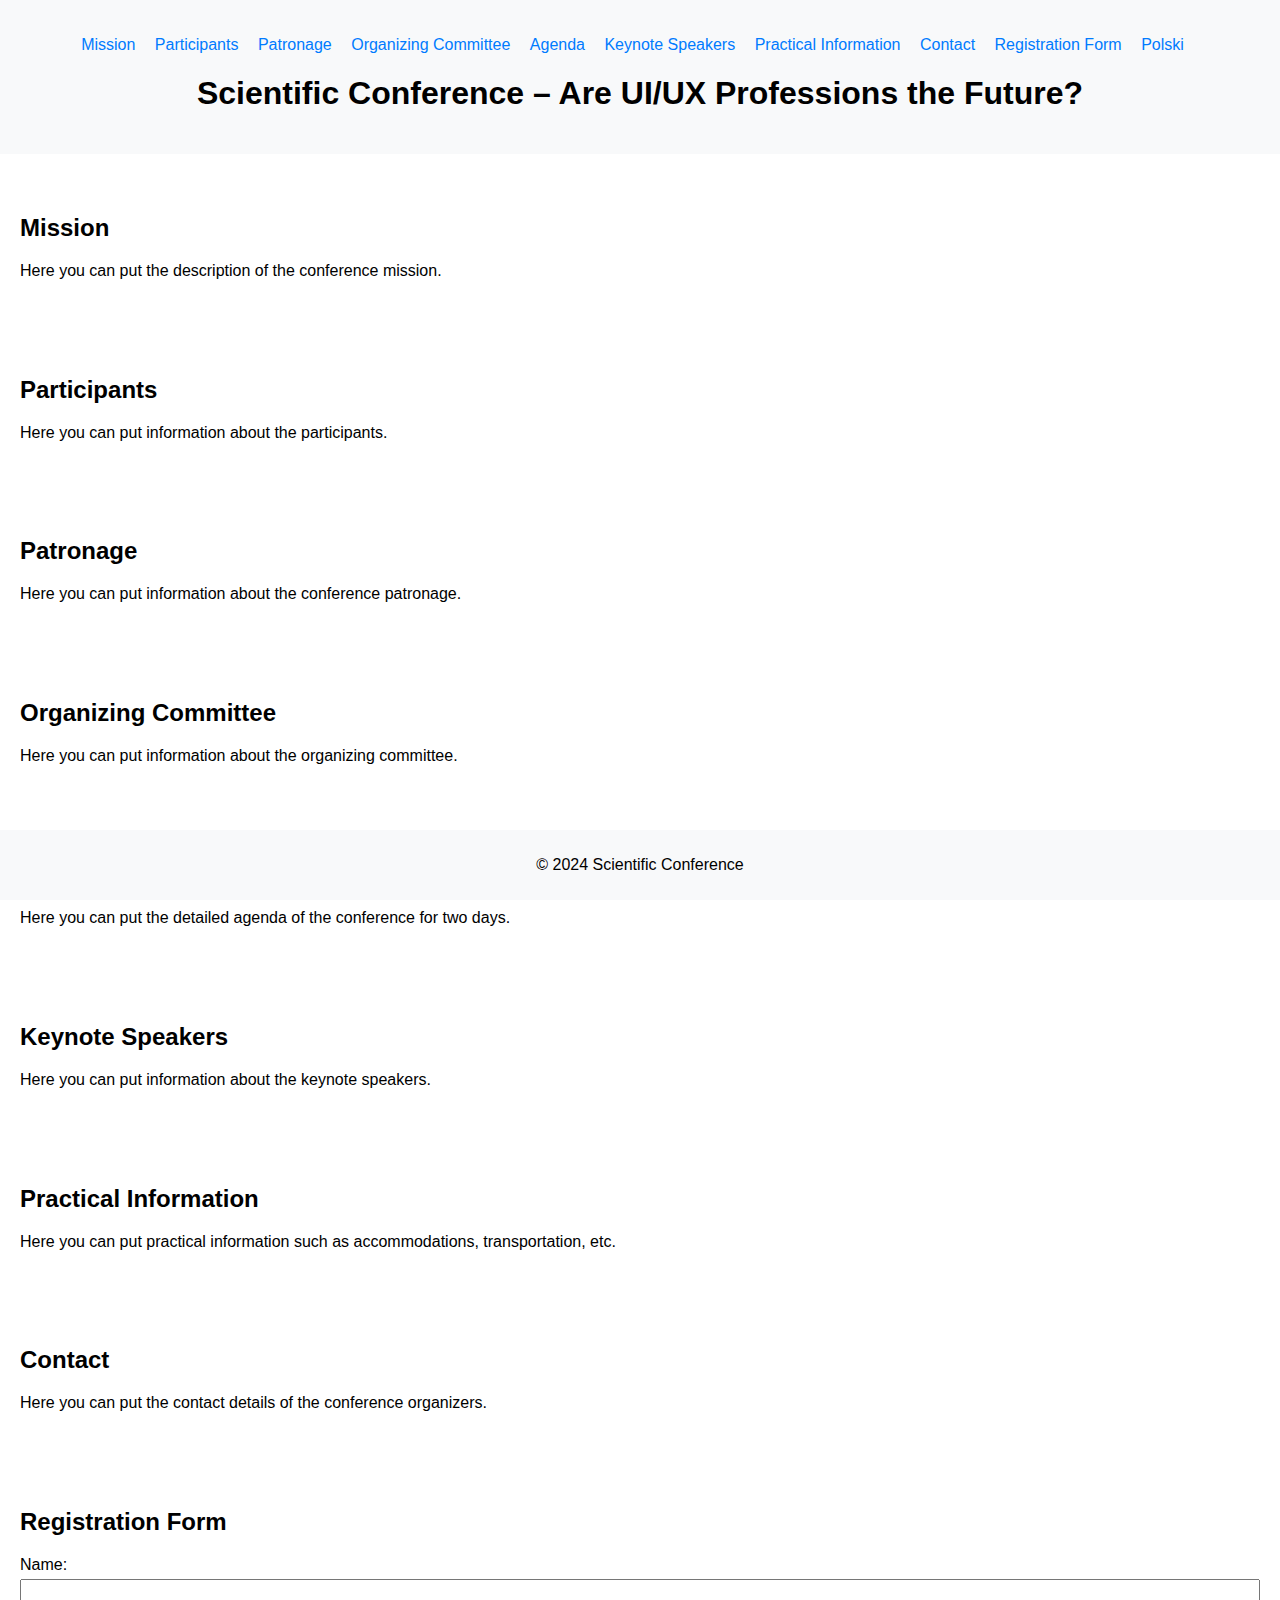
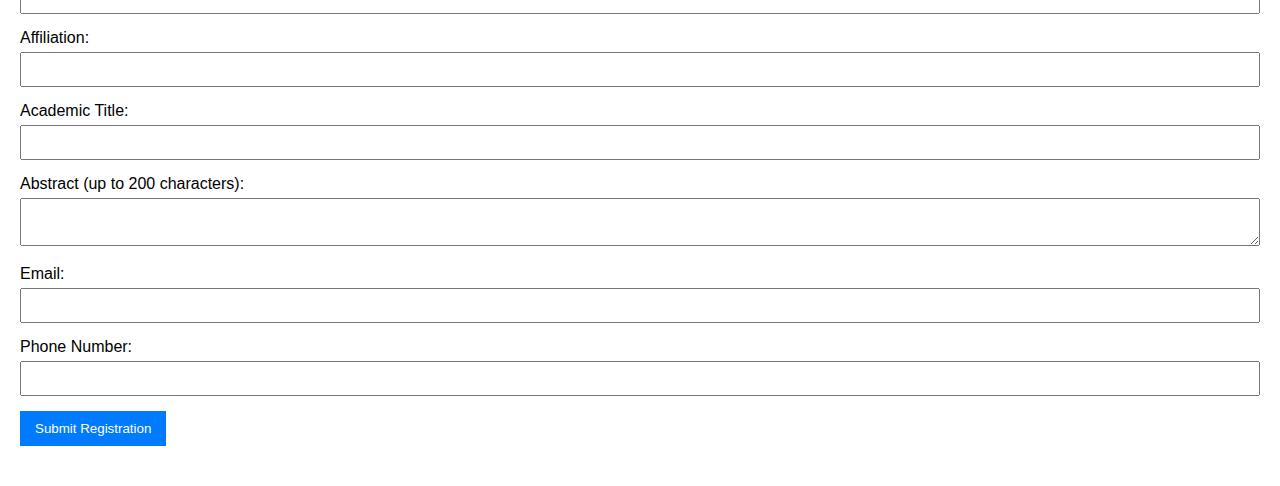
==== index-en.html @ 0cb60231 "aktualizacja danych wysylkowych" ====
<!--Radosław Nawrot - Rad Naw Software Developer-->

<!DOCTYPE html>
<html lang="en">
<head>
    <meta charset="UTF-8">
    <meta name="viewport" content="width=device-width, initial-scale=1.0">
    <title>Scientific Conference – Are UI/UX Professions the Future?</title>
    <link rel="stylesheet" href="style.css">
</head>
<body>
    <header>
        <nav>
            <ul>
                <li><a href="#mission">Mission</a></li>
                <li><a href="#participants">Participants</a></li>
                <li><a href="#patronage">Patronage</a></li>
                <li><a href="#committee">Organizing Committee</a></li>
                <li><a href="#agenda">Agenda</a></li>
                <li><a href="#speakers">Keynote Speakers</a></li>
                <li><a href="#info">Practical Information</a></li>
                <li><a href="#contact">Contact</a></li>
                <li><a href="#registration">Registration Form</a></li>
                <li><a href="index.html">Polski</a></li>
            </ul>
        </nav>
        <h1>Scientific Conference – Are UI/UX Professions the Future?</h1>
    </header>
    
    <section id="mission">
        <h2>Mission</h2>
        <p>Here you can put the description of the conference mission.</p>
    </section>
    
    <section id="participants">
        <h2>Participants</h2>
        <p>Here you can put information about the participants.</p>
    </section>
    
    <section id="patronage">
        <h2>Patronage</h2>
        <p>Here you can put information about the conference patronage.</p>
    </section>
    
    <section id="committee">
        <h2>Organizing Committee</h2>
        <p>Here you can put information about the organizing committee.</p>
    </section>
    
    <section id="agenda">
        <h2>Agenda</h2>
        <p>Here you can put the detailed agenda of the conference for two days.</p>
    </section>
    
    <section id="speakers">
        <h2>Keynote Speakers</h2>
        <p>Here you can put information about the keynote speakers.</p>
    </section>
    
    <section id="info">
        <h2>Practical Information</h2>
        <p>Here you can put practical information such as accommodations, transportation, etc.</p>
    </section>
    
    <section id="contact">
        <h2>Contact</h2>
        <p>Here you can put the contact details of the conference organizers.</p>
    </section>
    
    <section id="registration">
        <h2>Registration Form</h2>
        <form id="registration-form" action="https://radnaw.pl/zapisz_zgloszenie.php" method="POST">
            <input type="hidden" name="_captcha" value="false">
            <input type="hidden" name="_next" value="https://radnaw.pl/podziekowania.html">
            <div>
                <label for="name">Name:</label>
                <input type="text" id="name" name="name" required>
            </div>
            <div>
                <label for="affiliation">Affiliation:</label>
                <input type="text" id="affiliation" name="affiliation">
            </div>
            <div>
                <label for="academic-title">Academic Title:</label>
                <input type="text" id="academic-title" name="academic-title">
            </div>
            <div>
                <label for="abstract">Abstract (up to 200 characters):</label>
                <textarea id="abstract" name="abstract" maxlength="200"></textarea>
            </div>
            <div>
                <label for="email">Email:</label>
                <input type="email" id="email" name="email" required>
            </div>
            <div>
                <label for="phone">Phone Number:</label>
                <input type="tel" id="phone" name="phone" required>
            </div>
            <button type="submit">Submit Registration</button>
        </form>
    </section>
    
    <footer>
        <p>&copy; 2024 Scientific Conference</p>
    </footer>
</body>
</html>
---- style.css ----
body {
    font-family: Arial, sans-serif;
    margin: 0;
    padding: 0;
}

header {
    background-color: #f8f9fa;
    padding: 20px;
    text-align: center;
}

nav ul {
    list-style-type: none;
    padding: 0;
}

nav ul li {
    display: inline;
    margin-right: 15px;
}

nav ul li a {
    text-decoration: none;
    color: #007bff;
}

section {
    padding: 20px;
    margin: 20px 0;
}

form div {
    margin-bottom: 15px;
}

label {
    display: block;
    margin-bottom: 5px;
}

input, textarea {
    width: 100%;
    padding: 8px;
    box-sizing: border-box;
}

button {
    padding: 10px 15px;
    background-color: #007bff;
    color: white;
    border: none;
    cursor: pointer;
}

button:hover {
    background-color: #0056b3;
}

footer {
    background-color: #f8f9fa;
    text-align: center;
    padding: 10px 0;
    position: fixed;
    width: 100%;
    bottom: 0;
}
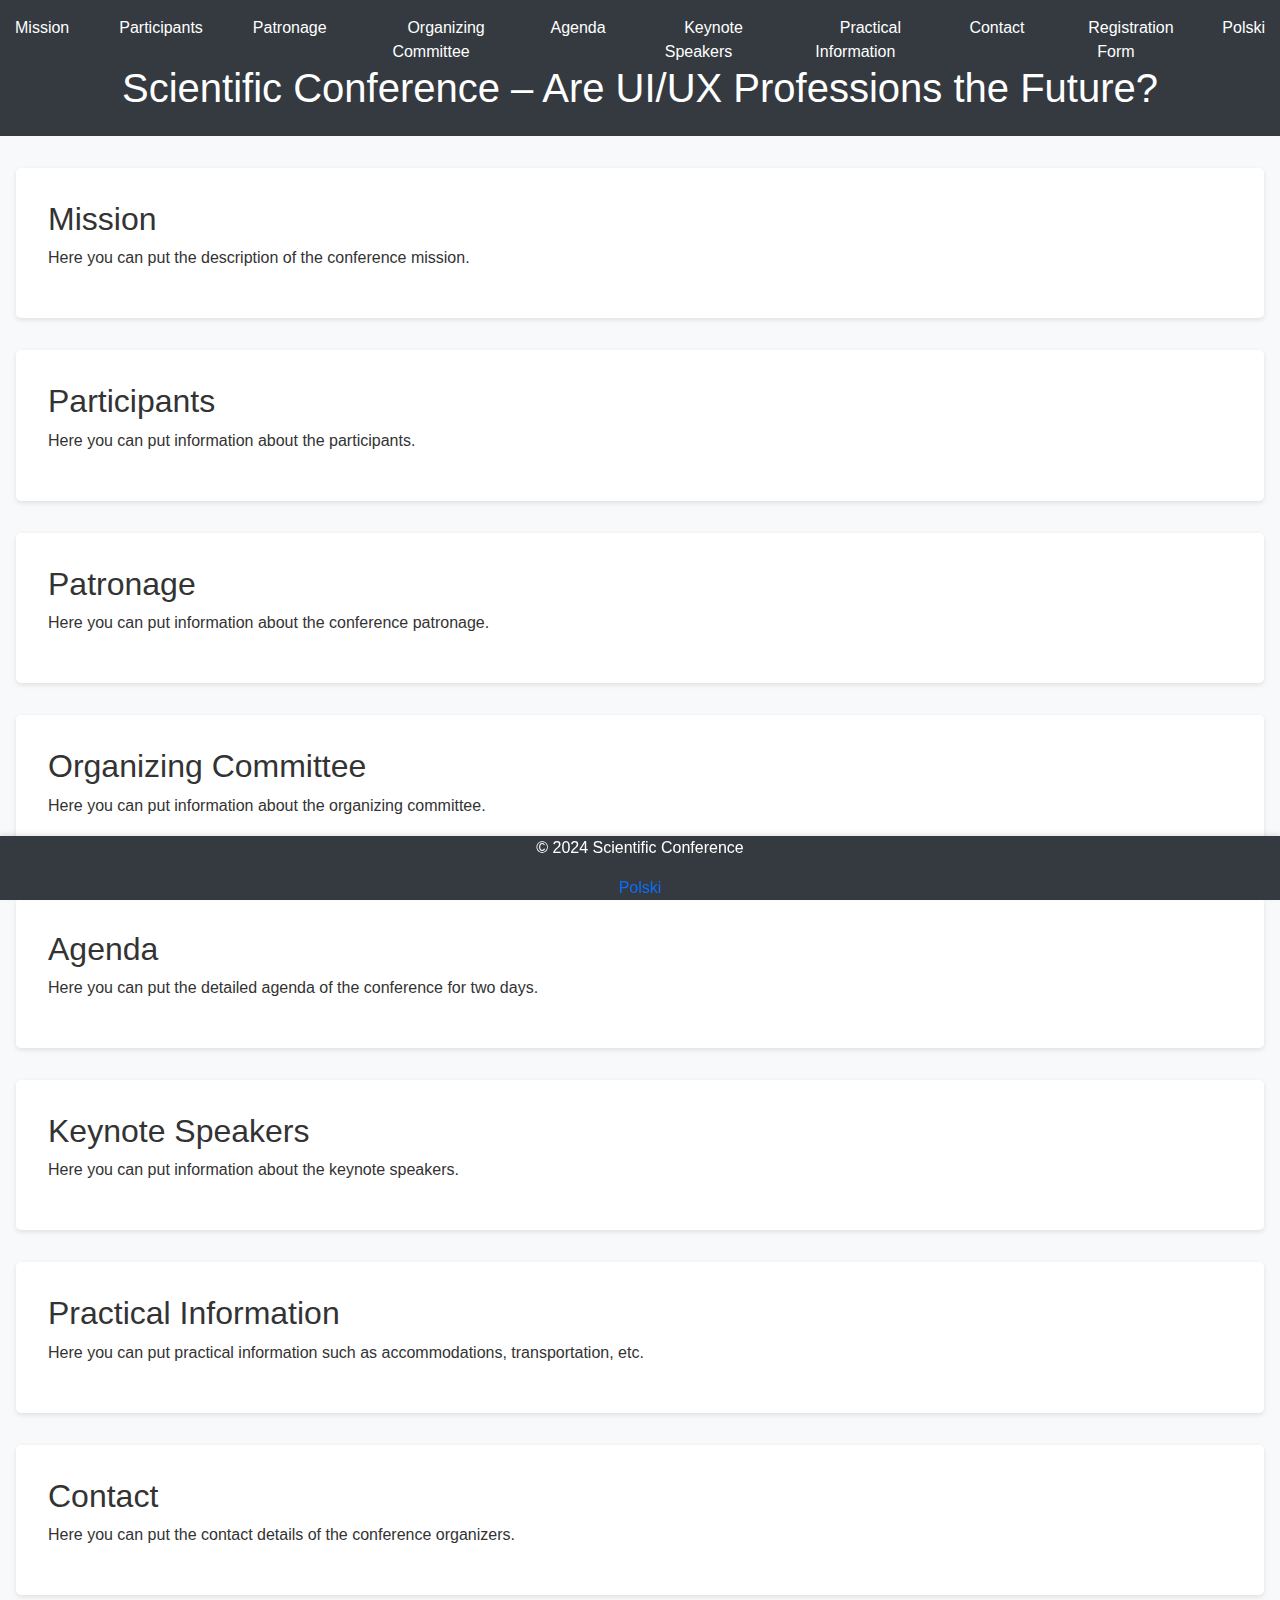
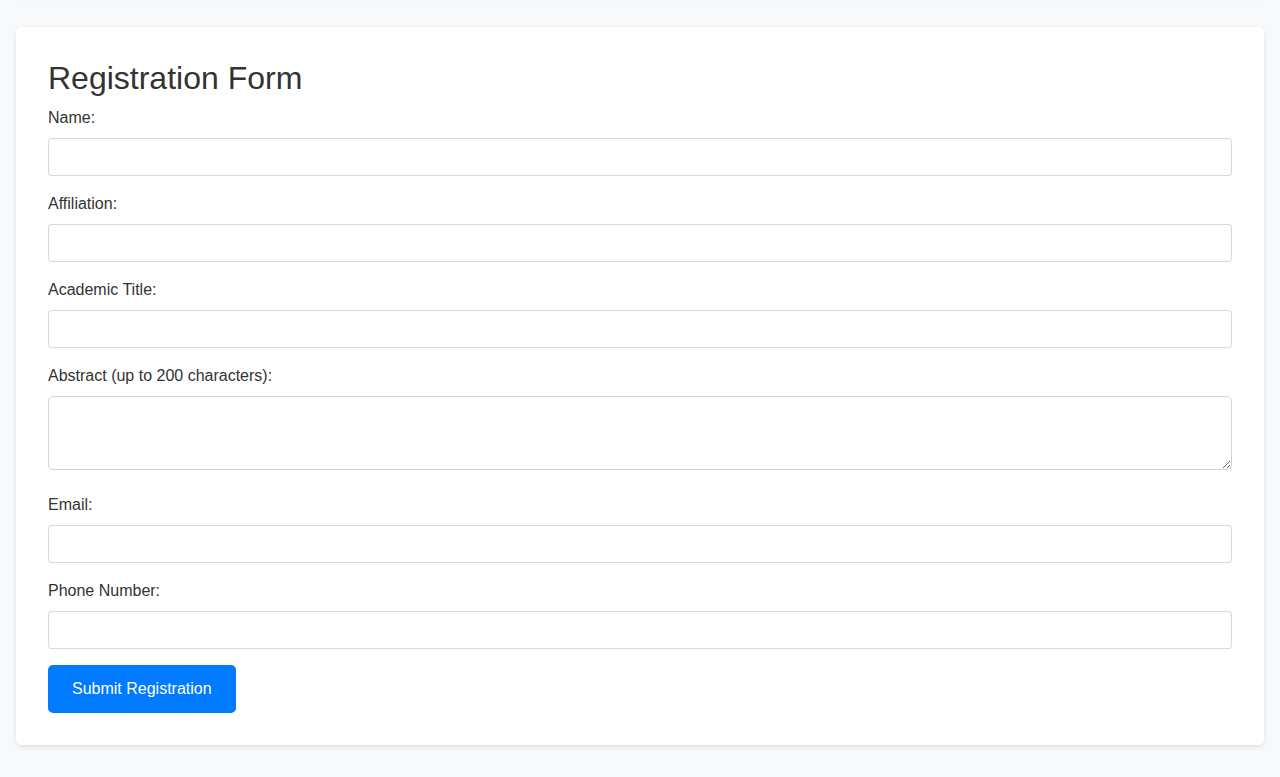
==== commit 7a90ac54: "podmiana template" ====
--- a/index-en.html
+++ b/index-en.html
@@ -6,7 +6,10 @@
     <meta charset="UTF-8">
     <meta name="viewport" content="width=device-width, initial-scale=1.0">
     <title>Scientific Conference – Are UI/UX Professions the Future?</title>
+    <link rel="stylesheet" href="helix-assets/css/bootstrap.min.css">
+    <link rel="stylesheet" href="helix-assets/css/template.css">
     <link rel="stylesheet" href="style.css">
+
 </head>
 <body>
     <header>
@@ -102,6 +105,26 @@
     
     <footer>
         <p>&copy; 2024 Scientific Conference</p>
+        <a href="index.html">Polski</a>
     </footer>
+
+        <!-- Ładowanie plików JavaScript -->
+        <script src="helix-assets/js/jquery.min.js"></script>
+        <script src="helix-assets/js/bootstrap.bundle.min.js"></script>
+        <script src="script.js"></script>
+        <script>
+            // Skrypt do przełączania języków
+            document.addEventListener('DOMContentLoaded', function() {
+                const switchToEnglishLink = document.getElementById('switch-to-english');
+                
+                switchToEnglishLink.addEventListener('click', function(event) {
+                    event.preventDefault();
+                    // Zamień język na angielski
+                    document.documentElement.lang = 'en';
+                    window.location.href = 'index-en.html'; // Przeładuj stronę
+                });
+            });
+        </script>
+        
 </body>
 </html>
--- a/helix-assets/css/template.css
+++ b/helix-assets/css/template.css
@@ -0,0 +1,2 @@
+@charset "UTF-8";
+:root{--header_height: $header_height}body{text-rendering:auto;-webkit-font-smoothing:antialiased;-moz-osx-font-smoothing:grayscale}body.helix-ultimate-preloader{overflow:hidden}body.helix-ultimate-preloader:before{content:" ";position:fixed;top:0;left:0;width:100%;height:100%;z-index:99998;background:rgba(255, 255, 255, 0.9)}body.helix-ultimate-preloader:after{content:"";font-family:"FontAwesome";font-size:36px;position:fixed;top:50%;left:50%;margin-top:-24px;margin-left:-24px;width:48px;height:48px;line-break:48px;text-align:center;color:#007bff;-webkit-animation:fa-spin 2s infinite linear;animation:fa-spin 2s infinite linear;z-index:99999}a{transition:color 400ms, background-color 400ms}a,a:hover,a:focus,a:active{text-decoration:none}label{font-weight:normal}legend{padding-bottom:10px}img{display:block;max-width:100%;height:auto}.row{--bs-gutter-x: 1.875rem}.container{padding-left:15px;padding-right:15px}.element-invisible{position:absolute;padding:0;margin:0;border:0;height:1px;width:1px;overflow:hidden}#sp-top-bar{padding:8px 0;font-size:0.875rem}#sp-top-bar .sp-module{display:inline-block;margin:0 0 0 1.25rem}ul.social-icons{list-style:none;padding:0;margin:0;display:inline-block}ul.social-icons>li{display:inline-block;line-height:1.5}ul.social-icons>li:not(:last-child){margin-right:20px}.flex-auto{flex:auto}#sp-menu.menu-with-social .sp-megamenu-wrapper{flex:auto;justify-content:space-between;display:flex;align-items:center}#sp-menu>.sp-column{height:100%}#sp-menu .social-wrap{position:relative;padding-left:60px}#sp-menu .social-wrap:after{content:"";margin-top:10px;margin-bottom:10px;position:absolute;width:2px;height:calc(var(--header_height) - 20px);left:30px;background-color:rgba(80, 80, 80, 0.2)}#sp-menu ul.social-icons>li:not(:last-child){margin-right:20px}#sp-menu ul.social-icons a{color:#9c9c9c}#sp-menu .social-wrap.no-border ul.social-icons{border-left:none;padding-left:0px}#sp-menu.menu-center .sp-megamenu-wrapper{justify-content:center}.menu-flex .sp-megamenu-wrapper{display:flex;justify-content:flex-end}#menu-right .sp-module:first-child{border-right:2px solid rgba(80, 80, 80, 0.2);padding-right:30px}.header-has-modules #offcanvas-toggler{margin-right:20px;margin-left:0}.sp-module-content .mod-languages ul.lang-inline{margin:0;padding:0}.sp-module-content .mod-languages ul.lang-inline li{border:none;display:inline-block;margin:0 5px 0 0}.sp-module-content .mod-languages ul.lang-inline li a{padding:0 !important}.sp-module-content .mod-languages ul.lang-inline li>a:before{display:none}.sp-module-content .mod-languages img{display:inline-block;border:none}.sp-module-content .latestnews>li>a>span{display:block;margin-top:5px;font-size:85%}div.mod-languages ul li.lang-active{background-color:#82828280 !important;padding:0px 5px 3px;border-radius:3px}.sp-contact-info{list-style:none;padding:0;margin:0px}.sp-contact-info li{display:inline-block;margin:0px 10px 0px 0px;font-size:90%;white-space:nowrap}.sp-contact-info li i{margin:0 3px}#sp-header{height:80px;width:100%;position:relative;z-index:99;box-shadow:0 0 4px 0 rgba(0, 0, 0, 0.1);animation:spFadeIn 0.5s}#sp-header #offcanvas-toggler.offcanvas,#sp-header #offcanvas-toggler.mega{display:none !important}#sp-header.full-header-left #offcanvas-toggler.offcanvas,#sp-header.full-header-center #offcanvas-toggler.offcanvas,#sp-header.header-with-modal-menu #offcanvas-toggler.offcanvas,#sp-header.lg-header #offcanvas-toggler.offcanvas,#sp-header.header-with-social #offcanvas-toggler.offcanvas{display:flex !important}#sp-header.full-header-left .menu-with-offcanvas #offcanvas-toggler,#sp-header.full-header-center .menu-with-offcanvas #offcanvas-toggler,#sp-header.header-with-modal-menu .menu-with-offcanvas #offcanvas-toggler,#sp-header.lg-header .menu-with-offcanvas #offcanvas-toggler,#sp-header.header-with-social .menu-with-offcanvas #offcanvas-toggler{display:none !important}#sp-header.full-header{padding-left:45px;padding-right:45px}#sp-header.lg-header{box-shadow:0 2px 3px rgba(0, 0, 0, 0.1)}#sp-header.lg-header .logo{height:auto}#sp-header.lg-header #offcanvas-toggler{margin-right:20px;margin-left:0px}#sp-header.lg-header #offcanvas-toggler.offcanvas-toggler-right.offcanvas{display:none !important}#sp-header.lg-header .sp-column{height:100%}#sp-header.lg-header #sp-logo #offcanvas-toggler{display:none}#sp-header.header-with-modal-menu{color:#252525}#sp-header.header-with-modal-menu a{color:rgba(37, 37, 37, 0.6)}#sp-header.header-with-modal-menu a:hover,#sp-header.header-with-modal-menu a:focus{color:#00aeef}#sp-header.header-with-modal-menu .sp-contact-info>li{margin-right:15px;opacity:0.7;transition:0.3s}#sp-header.header-with-modal-menu .sp-contact-info>li:hover,#sp-header.header-with-modal-menu .sp-contact-info>li:focus{opacity:1}#sp-header.header-with-modal-menu .sp-contact-info>li>span{margin-right:5px}#sp-header.header-with-modal-menu #offcanvas-toggler{display:none !important}#sp-header.header-with-modal-menu.center-layout .modules-wrapper{height:auto;border:none;padding:0px;max-width:730px;margin:0 auto}#sp-header.header-with-modal-menu.center-layout #modal-menu .modal-menu-inner>.container{align-items:flex-start;padding:170px 0 0}#sp-header.header-with-modal-menu.center-layout #modal-menu .search{margin-bottom:80px}#sp-header.header-with-modal-menu.center-layout #modal-menu .search form:after{font-size:16px}#sp-header.header-with-modal-menu.center-layout #modal-menu .search form:hover:after{display:none}#sp-header.header-with-modal-menu.center-layout #modal-menu .search form input{background:transparent;border-bottom:2px solid rgba(32, 31, 31, 0.1);font-size:26px;padding:7px;border-radius:0px}#sp-header.header-with-modal-menu.center-layout #modal-menu .search form input::placeholder{color:rgba(32, 31, 31, 0.4)}#sp-header.header-with-modal-menu.center-layout #modal-menu .search form input:focus,#sp-header.header-with-modal-menu.center-layout #modal-menu .search form input:active,#sp-header.header-with-modal-menu.center-layout #modal-menu .search form input:active:focus{box-shadow:none;border-bottom:2px solid rgba(32, 31, 31, 0.7)}#sp-header.header-with-modal-menu.center-layout .sp-megamenu-wrapper{justify-content:center}#sp-header.header-with-modal-menu.center-layout .sp-megamenu-wrapper ul.sp-megamenu-parent{flex-direction:row}#sp-header.header-with-modal-menu.center-layout .sp-megamenu-wrapper .sp-megamenu-parent>li>a,#sp-header.header-with-modal-menu.center-layout .sp-megamenu-wrapper .sp-megamenu-parent>li>span{padding:0}#sp-header.header-with-modal-menu.center-layout .sp-megamenu-wrapper .sp-megamenu-parent>li>a:after,#sp-header.header-with-modal-menu.center-layout .sp-megamenu-wrapper .sp-megamenu-parent>li>span:after{top:100%;width:2px;height:20px;left:50%;transform:translateX(-50%);margin:10px 0 0 0}#sp-header.header-with-modal-menu.center-layout .sp-megamenu-wrapper .sp-megamenu-parent>li.sp-has-child:hover>a:after,#sp-header.header-with-modal-menu.center-layout .sp-megamenu-wrapper .sp-megamenu-parent>li.sp-has-child:hover>span:after{height:30px}#sp-header.header-with-modal-menu.center-layout .sp-megamenu-wrapper .sp-megamenu-parent>li.sp-has-child>.sp-dropdown{animation:spFadeIn 0.5s}#sp-header.header-with-modal-menu.center-layout .sp-megamenu-wrapper .sp-megamenu-parent>li:not(:last-child)>a,#sp-header.header-with-modal-menu.center-layout .sp-megamenu-wrapper .sp-megamenu-parent>li:not(:last-child)>span{margin-right:70px}#sp-header.header-with-modal-menu.center-layout .sp-megamenu-wrapper .sp-megamenu-parent>li>.sp-dropdown.sp-dropdown-main{top:100%;padding-top:50px;padding-left:0;left:auto !important;right:0px;transition:0.35s}#sp-header.header-with-modal-menu.center-layout .sp-megamenu-wrapper .sp-megamenu-parent>li>.sp-dropdown.sp-dropdown-main li.sp-menu-item>a,#sp-header.header-with-modal-menu.center-layout .sp-megamenu-wrapper .sp-megamenu-parent>li>.sp-dropdown.sp-dropdown-main li.sp-menu-item>span{padding:6px 0}#sp-header.header-with-modal-menu.classic-layout .modal-menu-inner>div{flex-direction:column;align-items:flex-start;padding:40px 0}#sp-header.header-with-modal-menu.classic-layout .modal-menu-inner>div .sp-megamenu-wrapper{height:100%;align-items:center}#sp-header.header-with-modal-menu.classic-layout .modal-menu-inner>div .social-icons{margin-top:auto;margin-bottom:0px;width:100%;border-top:2px solid rgba(32, 31, 31, 0.1);padding-top:20px;font-size:12px}#sp-header .logo{height:80px;display:inline-flex;margin:0;align-items:center}#sp-header .logo a{font-size:24px;line-height:1;margin:0;padding:0}#sp-header .logo p{margin:5px 0 0}#sp-header.header-sticky{position:fixed;z-index:9999;top:0;left:0;width:100%;animation:spFadeInDown 0.5s}#sp-header .sp-module{margin-left:20px}#sp-header nav.sp-megamenu-wrapper #offcanvas-toggler{display:none}#sp-header-topbar{position:relative;z-index:111}#sp-header-topbar .sp-profile-wrapper .sp-sign-in .user-text{display:none !important}#sp-header-topbar #sp-logo #offcanvas-toggler{display:none !important}#sp-header-topbar .container-inner{border-bottom:1px solid #e5e5e5}#sp-header-topbar .container-inner>.row{min-height:80px}#sp-header-topbar a{color:#909196}#sp-header-topbar a:hover{color:#00aeef}#sp-header-topbar .sp-contact-info{color:#909196}.header-modules{margin-left:20px}.header-modules .sp-module{margin-left:20px}.header-modules .search{position:relative}.header-modules .search form:after{content:"";font-family:"Font Awesome 6 Free";font-weight:900;position:absolute;top:0;font-size:12px;line-height:32px;right:10px}.header-modules .search form input{background:#efeff0;border:none;height:32px;font-size:15px;border-radius:3px;padding:5px 10px}.burger-icon{width:25px;cursor:pointer}.burger-icon>span{display:block;height:2px;background-color:#000000;margin:5px 0;transition:background-color 0.3s ease-in, opacity 0.3s ease-in, transform 0.3s ease-in}.offcanvas-active .burger-icon>span,#modal-menu-toggler.active .burger-icon>span{background-color:#000000}.offcanvas-active .burger-icon>span:nth-child(1),#modal-menu-toggler.active .burger-icon>span:nth-child(1){transform:translate(0, 8px) rotate(-45deg)}.offcanvas-active .burger-icon>span:nth-child(2),#modal-menu-toggler.active .burger-icon>span:nth-child(2){opacity:0}.offcanvas-active .burger-icon>span:nth-child(3),#modal-menu-toggler.active .burger-icon>span:nth-child(3){transform:translate(0, -5px) rotate(45deg)}.offcanvas-active .close-offcanvas .burger-icon>span{transition-delay:0.2s}body.modal-menu-active{overflow-y:hidden}#modal-menu{background:#f9f9f9;position:fixed !important;top:80px;left:0;right:0;transition:0.5s;bottom:120%;overflow:hidden;display:flex;z-index:10}#modal-menu.has-bg{background-image:url(../images/menu-bg.jpg);background-repeat:no-repeat;background-size:cover;background-position:center center}#modal-menu.active{bottom:0}#modal-menu .sp-megamenu-parent>li>a,#modal-menu .sp-megamenu-parent>li>span{display:block}#modal-menu .sp-megamenu-parent>li>a:after,#modal-menu .sp-megamenu-parent>li>span:after{transition:0.3s}#modal-menu .sp-megamenu-parent>li:hover>a,#modal-menu .sp-megamenu-parent>li:hover>span,#modal-menu .sp-megamenu-parent>li.active>a,#modal-menu .sp-megamenu-parent>li.active>span{color:#00aeef}#modal-menu .sp-megamenu-parent>li:hover>a:after,#modal-menu .sp-megamenu-parent>li:hover>span:after,#modal-menu .sp-megamenu-parent>li.active>a:after,#modal-menu .sp-megamenu-parent>li.active>span:after{opacity:1}#modal-menu .sp-megamenu-parent>li>a .nav-counter,#modal-menu .sp-megamenu-parent>li>span .nav-counter{font-size:16px}#modal-menu .sp-megamenu-parent>li:hover>a:before,#modal-menu .sp-megamenu-parent>li.active>a:before{width:0;opacity:0}#modal-menu .modal-menu-inner{position:relative !important;width:100%}#modal-menu .modal-menu-inner #menu-dismiss{position:absolute;top:60px;left:60px;cursor:pointer}#modal-menu .modal-menu-inner #menu-dismiss svg{font-size:55px}#modal-menu .modal-menu-inner>.container{display:flex;padding:70px 0;align-items:center;height:100%}#modal-menu .modal-menu-inner>.container>.row{width:100%}#modal-menu ul.sp-megamenu-parent{display:flex !important;flex-direction:column}#modal-menu ul.sp-megamenu-parent>li{position:relative}#modal-menu ul.sp-megamenu-parent>li:not(:last-child){margin-bottom:30px}#modal-menu ul.sp-megamenu-parent>li>a,#modal-menu ul.sp-megamenu-parent>li>span{font-size:26px;font-weight:600;line-height:1.4;text-transform:initial}#modal-menu ul.sp-megamenu-parent li.sp-has-child>a,#modal-menu ul.sp-megamenu-parent li.sp-has-child>span{position:relative}#modal-menu ul.sp-megamenu-parent li.sp-has-child>a:after,#modal-menu ul.sp-megamenu-parent li.sp-has-child>span:after{content:"";font-family:"Font Awesome 6 Free";float:right;position:absolute;top:2px}#modal-menu ul.sp-megamenu-parent li.sp-has-child:hover>a:after,#modal-menu ul.sp-megamenu-parent li.sp-has-child:hover>span:after{transform:translateX(5px)}#modal-menu ul.sp-megamenu-parent li.sp-has-child:hover>.sp-dropdown{animation:spFadeInDown 0.5s}#modal-menu ul.sp-megamenu-parent .sp-dropdown{left:100% !important;transition:0.3s;padding-left:20px}#modal-menu ul.sp-megamenu-parent .sp-dropdown.sp-dropdown-main{top:0px}#modal-menu ul.sp-megamenu-parent .sp-dropdown.sp-dropdown-mega{top:auto;bottom:0px}#modal-menu ul.sp-megamenu-parent .sp-dropdown .sp-dropdown-inner{box-shadow:none;border-radius:0px;position:relative;overflow:visible !important;max-height:initial;background-color:#fff;padding:20px}#modal-menu ul.sp-megamenu-parent .sp-dropdown .sp-dropdown-inner ul>li>a{font-weight:500 !important;font-size:15px !important}#modal-menu .modules-wrapper{display:flex;flex-direction:column;height:100%;justify-content:center;max-width:330px;border-left:2px solid rgba(32, 31, 31, 0.1);padding:30px;color:#252525}#modal-menu .modules-wrapper a{color:#252525}#modal-menu .modules-wrapper a:hover,#modal-menu .modules-wrapper a:focus{color:#00aeef}#modal-menu .modules-wrapper .sp-module{margin-left:0;margin-bottom:15px}#modal-menu .modules-wrapper .search form{margin-bottom:30px}#modal-menu .modules-wrapper .search form input{height:40px}#modal-menu .modules-wrapper .sp-contact-info{margin-bottom:10px;display:flex;flex-direction:column}#modal-menu .modules-wrapper .sp-contact-info>li{margin-bottom:35px}#modal-menu .modules-wrapper .sp-contact-info>li>span{font-size:12px;margin-bottom:10px}#modal-menu .modules-wrapper .sp-contact-info>li>a{opacity:0.7}#modal-menu .modules-wrapper .sp-contact-info>li>a:hover,#modal-menu .modules-wrapper .sp-contact-info>li>a:focus{opacity:1}#modal-menu .modules-wrapper .social-icons{font-size:14px}#modal-menu .modules-wrapper .social-icons a{opacity:0.7}#modal-menu .modules-wrapper .social-icons a:hover,#modal-menu .modules-wrapper .social-icons a:focus{opacity:1}#sp-logo.has-border{position:relative;padding-right:45px}#sp-logo.has-border:after{content:"";margin-top:10px;margin-bottom:10px;position:absolute;width:2px;height:calc(var(--header_height) - 20px);right:15px;background-color:rgba(80, 80, 80, 0.2)}#sp-logo.has-border .sp-column{display:inline-flex;align-items:center}.sp-profile-wrapper{position:relative;font-size:14px}.sp-profile-wrapper .arrow-icon{font-size:11px}.sp-profile-wrapper .sp-profile-dropdown{background:#fff;border:1px solid #e4e4e4;border-radius:3px;padding:10px 5px !important;list-style:none !important;font-size:14px;position:absolute;min-width:100px;right:0;top:100%;display:none !important}.sp-profile-wrapper .sp-profile-dropdown li a{display:block;width:100%;padding:0 15px}.sp-profile-wrapper .sp-profile-dropdown>li:not(:last-child){border-bottom:1px solid #e4e4e4;padding-bottom:5px;margin-bottom:5px;line-height:1.3}.sp-profile-wrapper:hover .sp-profile-dropdown{display:block !important;animation:spFadeInDown 0.5s}#sp-title{min-height:0}.sp-page-title{padding:30px 0;background-repeat:no-repeat;background-position:50% 50%;background-size:cover;background-attachment:fixed}.sp-page-title .sp-page-title-heading,.sp-page-title .sp-page-title-sub-heading{margin:0;padding:0;color:#fff}.sp-page-title .sp-page-title-heading{font-size:24px;line-height:1}.sp-page-title .sp-page-title-sub-heading{font-size:14px;font-weight:normal;line-height:1;margin-top:10px}.sp-page-title .breadcrumb{background:none;padding:0;margin:10px 0 0 0}.sp-page-title .breadcrumb>.active{color:rgba(255, 255, 255, 0.8)}.sp-page-title .breadcrumb>span,.sp-page-title .breadcrumb>li,.sp-page-title .breadcrumb>li+li:before,.sp-page-title .breadcrumb>li>a{color:#fff}.breadcrumb{padding:0.75rem 1rem;background-color:#e9ecef;border-radius:0.25rem}.body-innerwrapper{overflow-x:hidden}.layout-boxed .body-innerwrapper{max-width:1240px;margin:0 auto;box-shadow:0 0 5px rgba(0, 0, 0, 0.2)}#sp-main-body{padding:100px 0}body.view-article.remove-container .body-innerwrapper>#sp-main-body>.container,body.view-article.remove-container .body-innerwrapper>.sp-main-body>.container{max-width:100%;padding:0}.com-sppagebuilder #sp-main-body{padding:0}#sp-left .sp-module,#sp-right .sp-module{margin-top:50px;border:1px solid #f3f3f3;padding:30px;border-radius:3px}#sp-left .sp-module:first-child,#sp-right .sp-module:first-child{margin-top:0}#sp-left .sp-module .sp-module-title,#sp-right .sp-module .sp-module-title{margin:0 0 30px;padding-bottom:20px;font-size:22px;font-weight:700;border-bottom:1px solid #f3f3f3}#sp-left .sp-module ul,#sp-right .sp-module ul{list-style:none;padding:0;margin:0}#sp-left .sp-module ul>li,#sp-right .sp-module ul>li{display:block;border-bottom:1px solid #f3f3f3}#sp-left .sp-module ul>li>a,#sp-right .sp-module ul>li>a{display:block;padding:5px 0;line-height:36px;padding:2px 0}#sp-left .sp-module ul>li:last-child,#sp-right .sp-module ul>li:last-child{border-bottom:none}#sp-left .sp-module .categories-module ul,#sp-right .sp-module .categories-module ul{margin:0 10px}#sp-left .sp-module .latestnews>div,#sp-right .sp-module .latestnews>div{padding-bottom:5px;margin-bottom:5px;border-bottom:1px solid #e8e8e8}#sp-left .sp-module .latestnews>div:last-child,#sp-right .sp-module .latestnews>div:last-child{padding-bottom:0;margin-bottom:0;border-bottom:0}#sp-left .sp-module .latestnews>div>a,#sp-right .sp-module .latestnews>div>a{display:block;font-weight:400}#sp-left .sp-module .tagscloud,#sp-right .sp-module .tagscloud{margin:-2px 0}#sp-left .sp-module .tagscloud .tag-name,#sp-right .sp-module .tagscloud .tag-name{display:inline-block;padding:5px 10px;background:#808080;color:#fff;border-radius:4px;margin:2px 0}#sp-left .sp-module .tagscloud .tag-name span,#sp-right .sp-module .tagscloud .tag-name span{display:inline-block;min-width:10px;padding:3px 7px;font-size:12px;font-weight:700;line-height:1;text-align:center;white-space:nowrap;vertical-align:baseline;background-color:rgba(0, 0, 0, 0.2);border-radius:10px}.login img{display:inline-block;margin:20px 0}.login .checkbox input[type="checkbox"]{margin-top:6px}.login .password-group button.input-password-toggle{background-color:#eaecef;border-color:#ced4da;color:#212529}.form-links ul{list-style:none;padding:0;margin:0}.hide-label{border:0;clip:rect(1px 1px 1px 1px);clip:rect(1px, 1px, 1px, 1px);height:1px;margin:-1px;overflow:hidden;padding:0;position:absolute;width:1px}.search .btn-toolbar{margin-bottom:20px}.search .btn-toolbar span.icon-search{margin:0}.search .btn-toolbar button{color:#fff}.search .phrases .phrases-box .controls label{display:inline-block;margin:0 20px 20px}.search .phrases .ordering-box{margin-bottom:15px}.search .only label{display:inline-block;margin:0 20px 20px}.search .search-results dt.result-title{margin-top:40px}.search .search-results dt,.search .search-results dd{margin:5px 0}.filter-search .chzn-container-single .chzn-single{height:34px;line-height:34px}.form-search .finder label{display:block}.form-search .finder .input-medium{width:60%;border-radius:4px}.finder .word input{display:inline-block}.finder .search-results.list-striped li{padding:20px 0}.article-list .article{position:relative;margin-bottom:30px;padding:20px;border:1px solid #f5f5f5;border-radius:3px}.article-list .article .article-intro-image,.article-list .article .article-featured-video,.article-list .article .article-featured-audio,.article-list .article .article-feature-gallery{margin:-20px -20px 20px -20px;border-radius:3px 3px 0 0;border-bottom:1px solid #f5f5f5;overflow:hidden}.article-list .article .article-intro-image img,.article-list .article .article-featured-video img,.article-list .article .article-featured-audio img,.article-list .article .article-feature-gallery img{border-radius:3px 3px 0 0}.article-list .article .featured-article-badge{position:absolute;top:5px;left:5px;cursor:default}.article-list .article .article-full-image{margin:-20px -20px 20px -20px;border-radius:3px 3px 0 0;border-bottom:1px solid #f5f5f5;overflow:hidden}.article-list .article .article-header h1,.article-list .article .article-header h2{font-size:1.375rem;margin:0 0 1.25rem 0}.article-list .article .article-header h1 a,.article-list .article .article-header h2 a{color:#252525}.article-list .article .article-header h1 a:hover,.article-list .article .article-header h1 a:active,.article-list .article .article-header h1 a:focus,.article-list .article .article-header h2 a:hover,.article-list .article .article-header h2 a:active,.article-list .article .article-header h2 a:focus{color:#044CD0}.article-list .article .readmore{font-size:0.875rem}.article-list .article .readmore a{color:#252525;font-weight:500}.article-list .article .readmore a:hover,.article-list .article .readmore a:active,.article-list .article .readmore a:focus{color:#044CD0}.article-list .article figcaption.caption{text-align:center;font-size:14px;color:#252525;margin:5px 0px;opacity:0.7}.article-list.grid{--gap: 1em;margin:0 auto;display:flow;columns:var(--columns);gap:var(--gap);margin-bottom:20px}.article-list.grid .article .article-intro-image{overflow:hidden;position:relative;height:40vh}.article-list.grid .article a img{position:absolute;top:50%;left:50%;transform:translate(-50%, -50%);max-width:none;max-height:none;width:auto;height:100%}.article-list.grid .article:nth-child(1n) .article-intro-image{height:60vh}.article-list.grid .article:nth-child(2n) .article-intro-image{height:30vh}.article-list.grid .article:nth-child(3n) .article-intro-image{height:50vh}.article-list.grid .article:nth-child(4n) .article-intro-image{height:45vh}.article-list.grid .article:nth-child(5n) .article-intro-image{height:55vh}.article-list.grid>*{break-inside:avoid;margin-bottom:var(--gap)}@supports (grid-template-rows: masonry){.article-list.grid{display:grid;grid-template-columns:repeat(var(--columns), 1fr);grid-template-rows:masonry;grid-auto-flow:dense}.article-list.grid>*{margin-bottom:0em}}.related-article-large .article-image{width:350px;min-width:350px}.related-article-large .article-information{border-left:1px solid #f1f1f1;padding-left:20px;margin-left:20px}.related-article-large .article-information>span{font-size:0.813rem}.related-article-large .article-information>span+span::before{display:inline-block;padding-right:0.5rem;padding-left:0.5rem;content:"/"}.related-article-large .article-information>span a{color:#252525}.related-article-large .article-information>span a:hover{color:#044CD0}.related-article-large .article-information .intro-text{margin-top:20px}.article-info{display:-webkit-box;display:-ms-flexbox;display:flex;-ms-flex-wrap:wrap;flex-wrap:wrap;margin-bottom:1rem}.article-info>span{font-size:0.813rem}.article-info>span+span::before{display:inline-block;padding-right:0.5rem;padding-left:0.5rem;content:"/"}.article-info>span a{color:#252525}.article-info>span a:hover{color:#044CD0}.article-details{position:relative}.article-details .article-header{position:relative}.article-details .article-header h1,.article-details .article-header h2{font-size:2.25rem}.article-details .featured-article-badge{position:absolute;top:5px;left:5px;cursor:default}.article-details .article-info{margin-bottom:1rem}.article-details .article-full-image{margin-bottom:2rem}.article-details .article-full-image img{display:inline-block;border-radius:4px}.article-details .article-featured-video,.article-details .article-featured-audio,.article-details .article-feature-gallery{margin-bottom:2rem}.article-details .article-ratings-social-share{padding:1rem 0;border-top:1px solid #f5f5f5;border-bottom:1px solid #f5f5f5;margin-bottom:1rem}.article-details .article-author-information{padding-top:2rem;margin-top:2rem;border-top:1px solid #f5f5f5}.article-details .article-can-edit{position:relative;margin-bottom:10px}.article-details .article-can-edit a{display:inline-block;background:#2a61c9;color:#fff;padding:5px 12px;border-radius:3px;font-size:14px}.article-details figcaption.caption{font-size:14px;color:#252525;margin:5px 0px;opacity:0.7}.related-article-list-container{margin-top:15px}.related-article-list-container .related-article-title{font-size:22px;padding-bottom:15px;border-bottom:1px solid #f3f3f3}.related-article-list-container ul.related-article-list{list-style:none;padding:0}.related-article-list-container ul.related-article-list li{margin-bottom:10px}.related-article-list-container ul.related-article-list li .article-header h2{font-size:1.2rem}.related-article-list-container ul.related-article-list li .article-header h2 a{color:#252525}.related-article-list-container ul.related-article-list li .article-header h2 a:hover{color:#044cd0}.related-article-list-container ul.related-article-list li .published{font-size:14px}.tags{list-style:none;padding:0;margin:-0.3125rem;display:flex;flex-wrap:wrap}.tags>li{display:inline-block;margin:0.3125rem}.tags>li a{display:block;font-size:0.875rem;padding:0.5rem 1rem;border-radius:6.25rem}.tags>li a:hover{color:#fff}.pager{list-style:none;padding:2rem 0 0 0;margin:2rem 0 0 0;border-top:1px solid #f5f5f5}.pager::after{display:block;clear:both;content:""}.pager>li{display:inline-block}.pager>li.previous{float:left}.pager>li.next{float:right}.pager>li a{display:inline-block;font-size:0.785rem;padding:1rem 2.5rem;border-radius:100px}#article-comments{padding-top:2rem;margin-top:2rem;border-top:1px solid #f5f5f5}.article-ratings{display:flex;align-items:center}.article-ratings .rating-symbol{unicode-bidi:bidi-override;direction:rtl;font-size:1rem;display:inline-block;margin-left:5px}.article-ratings .rating-symbol span.rating-star{font-family:"Font Awesome 6 Free";font-weight:normal;font-style:normal;display:inline-block}.article-ratings .rating-symbol span.rating-star.active:before{content:"";font-weight:900;color:#f6bc00}.article-ratings .rating-symbol span.rating-star:before{content:"";padding-right:5px}.article-ratings .rating-symbol span.rating-star:hover:before,.article-ratings .rating-symbol span.rating-star:hover~span.rating-star:before{content:"";color:#e7b000;font-weight:900;cursor:pointer}.article-ratings .ratings-count{font-size:0.785rem;color:#4c4b4b}.article-ratings .fa-spinner{margin-right:5px}.pagination-wrapper{align-items:center}.pagination-wrapper .pagination{margin-bottom:0}.pagenavigation{padding:2rem 0}.pagenavigation .pagination{display:block}.pagenavigation .pagination a{padding:5px 15px}.pagenavigation .pagination .next{float:right}.pagenavigation .pagination .previous{float:left}.pagenavigation .pagination:before,.pagenavigation .pagination:after{clear:both;display:table;content:"";line-height:0;box-sizing:border-box}.article-social-share{float:right}.article-social-share .social-share-icon ul{padding:0;list-style:none;margin:0}.article-social-share .social-share-icon ul li{display:inline-block}.article-social-share .social-share-icon ul li:not(:last-child){margin-right:10px}.article-social-share .social-share-icon ul li a{border:1px solid #ededed;font-size:1rem;border-radius:50%;height:34px;line-height:34px;text-align:center;width:34px;display:inline-block}.article-social-share .social-share-icon ul li a:hover,.article-social-share .social-share-icon ul li a:focus{color:#fff}.newsfeed-category .category{list-style:none;padding:0;margin:0}.newsfeed-category .category li{padding:5px 0}.newsfeed-category #filter-search{margin:10px 0}.category-module,.categories-module,.archive-module,.latestnews,.newsflash-horiz,.mostread,.form-links,.list-striped{list-style:none;padding:0;margin:0}.category-module li,.categories-module li,.archive-module li,.latestnews li,.newsflash-horiz li,.mostread li,.form-links li,.list-striped li{padding:2px 0}.category-module li h4,.categories-module li h4,.archive-module li h4,.latestnews li h4,.newsflash-horiz li h4,.mostread li h4,.form-links li h4,.list-striped li h4{margin:5px 0}.article-footer-top{display:table;clear:both;width:100%}.article-footer-top .post_rating{float:left}.contentpane:not(.com-sppagebuilder){padding:20px}#sp-bottom{padding:60px 0 30px;font-size:14px;line-height:1.6}#sp-bottom .sp-module{margin-bottom:30px}#sp-bottom .sp-module .sp-module-title{font-weight:700;font-size:18px;margin:0 0 30px;color:#fff}#sp-bottom .sp-module ul{list-style:none;padding:0;margin:0}#sp-bottom .sp-module ul>li{display:block;margin-bottom:15px}#sp-bottom .sp-module ul>li:last-child{margin-bottom:0}#sp-bottom .sp-module ul>li>a{display:block}#sp-footer{font-size:14px;padding:0}#sp-footer .container-inner{padding:30px 0;border-top:1px solid rgba(255, 255, 255, 0.1)}#sp-footer ul.menu{display:inline-block;list-style:none;padding:0;margin:0 -10px}#sp-footer ul.menu li{display:inline-block;margin:0 10px}#sp-footer ul.menu li a{display:block}#sp-footer ul.menu li a:hover{background:none}#sp-footer #sp-footer2{text-align:right}html.coming-soon{width:100%;height:100%;min-height:100%}html.coming-soon body{width:100%;height:100%;min-height:100%;display:-ms-flexbox;display:-webkit-box;display:flex;-ms-flex-align:center;-ms-flex-pack:center;-webkit-box-align:center;align-items:center;-webkit-box-pack:center;justify-content:center;padding-top:40px;padding-bottom:40px;text-align:center;background-repeat:no-repeat;background-position:50% 40%}html.coming-soon .coming-soon-logo{display:inline-block;margin-bottom:2rem}html.coming-soon #coming-soon-countdown{margin-top:4rem}html.coming-soon #coming-soon-countdown .coming-soon-days,html.coming-soon #coming-soon-countdown .coming-soon-hours,html.coming-soon #coming-soon-countdown .coming-soon-minutes,html.coming-soon #coming-soon-countdown .coming-soon-seconds{margin:0;float:left;width:25%}html.coming-soon #coming-soon-countdown .coming-soon-days .coming-soon-number,html.coming-soon #coming-soon-countdown .coming-soon-hours .coming-soon-number,html.coming-soon #coming-soon-countdown .coming-soon-minutes .coming-soon-number,html.coming-soon #coming-soon-countdown .coming-soon-seconds .coming-soon-number{width:100%;font-size:4.5rem;letter-spacing:-1px;line-height:1}html.coming-soon #coming-soon-countdown .coming-soon-days .coming-soon-string,html.coming-soon #coming-soon-countdown .coming-soon-hours .coming-soon-string,html.coming-soon #coming-soon-countdown .coming-soon-minutes .coming-soon-string,html.coming-soon #coming-soon-countdown .coming-soon-seconds .coming-soon-string{font-size:1.5rem;letter-spacing:-1px;display:block;text-transform:uppercase}html.coming-soon .coming-soon-position{margin-top:2rem}html.coming-soon .social-icons{margin-top:4rem}html.coming-soon .coming-soon-login form{display:inline-block}html.error-page{width:100%;height:100%}html.error-page body{width:100%;height:100%;display:-ms-flexbox;display:-webkit-box;display:flex;-ms-flex-align:center;-ms-flex-pack:center;-webkit-box-align:center;align-items:center;-webkit-box-pack:center;justify-content:center;padding-top:40px;padding-bottom:40px;text-align:center;background-repeat:no-repeat;background-position:50% 40%}html.error-page .error-logo{display:inline-block;margin-bottom:2rem}html.error-page .error-code{margin:0 0 1rem;font-size:6rem;line-break:auto}html.error-page .error-message{font-size:1.5rem;margin-bottom:3rem}.sp-social-share ul{display:block;padding:0;margin:20px -5px 0}.sp-social-share ul li{display:inline-block;font-size:24px;margin:0 5px}.profile>div:not(:last-child){margin-bottom:30px}.dl-horizontal dt{margin:8px 0;text-align:left}.page-header{padding-bottom:15px}table.category{width:100%}table.category thead>tr,table.category tbody>tr{border:1px solid #f2f2f2}table.category thead>tr th,table.category thead>tr td,table.category tbody>tr th,table.category tbody>tr td{padding:10px}.contact-form .form-actions{background:none;border:none}@media print{.visible-print{display:inherit !important}.hidden-print{display:none !important}}.sp-preloader{height:100%;left:0;position:fixed;top:0;width:100%;z-index:99999}.sp-preloader>div{border-radius:50%;height:50px;width:50px;top:50%;left:50%;margin-top:-25px;margin-left:-25px;position:absolute;animation:spSpin 0.75s linear infinite}.sp-preloader>div:after{content:"";position:absolute;width:49px;height:49px;top:1px;right:0;left:0;margin:auto;border-radius:50%}.sp-scroll-up{display:none;position:fixed;bottom:60px;right:30px;width:36px;height:36px;line-height:36px;text-align:center;font-size:16px;color:#fff;background:rgba(100, 100, 100, 0.4);border-radius:100%;z-index:1000;transition:all 0.3s ease}.sp-scroll-up:hover,.sp-scroll-up:active,.sp-scroll-up:focus{color:#fff;background:#000}.control-group{margin-bottom:1rem}select.form-control:not([multiple]),select.inputbox:not([multiple]),select:not([multiple]){height:calc(2.25rem + 2px)}.form-control-feedback{display:block;margin-top:0.25rem;font-size:0.875em}input[type="text"],input[type="email"],input[type="url"],input[type="date"],input[type="password"],input[type="search"],input[type="tel"],input[type="number"],textarea{outline:none;box-shadow:none !important}input[type="text"]:not(.form-control),input[type="email"]:not(.form-control),input[type="url"]:not(.form-control),input[type="date"]:not(.form-control),input[type="password"]:not(.form-control),input[type="search"]:not(.form-control),input[type="tel"]:not(.form-control),input[type="number"]:not(.form-control),select:not(.form-select):not(.form-control){display:block;width:100%;padding:0.5rem 0.5rem !important;font-size:1rem;line-height:1.25;color:#495057;background-color:#fff;background-image:none;background-clip:padding-box;border:1px solid rgba(0, 0, 0, 0.15);border-radius:0.25rem;transition:border-color ease-in-out 0.15s, box-shadow ease-in-out 0.15s}input[type="text"]:not(.form-control):focus,input[type="email"]:not(.form-control):focus,input[type="url"]:not(.form-control):focus,input[type="date"]:not(.form-control):focus,input[type="password"]:not(.form-control):focus,input[type="search"]:not(.form-control):focus,input[type="tel"]:not(.form-control):focus,input[type="number"]:not(.form-control):focus,select:not(.form-select):not(.form-control):focus{color:#495057;background-color:#fff;border-color:#80bdff;outline:0}.password-group meter{width:100%}.chzn-select,.chzn-select-deselect{width:100%}.chzn-container.chzn-container-single .chzn-single{display:block;width:100%;padding:0.5rem 0.75rem;line-height:1.25;height:calc(2.25rem + 2px);color:#495057;background-color:#fff;background-image:none;background-clip:padding-box;border:1px solid rgba(0, 0, 0, 0.15);border-radius:0.25rem;transition:border-color ease-in-out 0.15s, box-shadow ease-in-out 0.15s;box-shadow:none}.chzn-container.chzn-container-single .chzn-single div{width:30px;background:none}.chzn-container.chzn-container-single .chzn-single div>b{background:none;position:relative;font:normal normal normal 14px/1 FontAwesome}.chzn-container.chzn-container-single .chzn-single div>b:after{content:"";font-family:"Font Awesome 6 Free";font-weight:900;font-size:0.875rem;position:absolute;top:50%;left:50%;transform:translate(-50%, -50%);-webkit-transform:translate(-50%, -50%)}.chzn-container.chzn-container-single.chzn-container-active.chzn-with-drop .chzn-single{border-radius:0.25rem 0.25rem 0 0}.chzn-container.chzn-container-single .chzn-search{padding:0.625rem}.chzn-container.chzn-container-single .chzn-search input[type="text"]{display:block;width:100%;padding:0.5rem 1.429rem 0.5rem 0.75rem;font-size:0.875rem;line-height:1.25;height:calc(2rem + 2px);color:#495057;background-color:#fff;background-image:none;background-clip:padding-box;border:1px solid rgba(0, 0, 0, 0.15);border-radius:0.25rem;transition:border-color ease-in-out 0.15s, box-shadow ease-in-out 0.15s;box-shadow:none;-webkit-box-shadow:none}.chzn-container.chzn-container-single .chzn-search input[type="text"]:focus{border-color:#80bdff;outline:0;box-shadow:0 0 0 0.2rem rgba(0, 123, 255, 0.25);-webkit-box-shadow:0 0 0 0.2rem rgba(0, 123, 255, 0.25)}.chzn-container.chzn-container-single .chzn-search:after{content:"";font-family:"FontAwesome";font-size:0.875rem;color:rgba(0, 0, 0, 0.2);position:absolute;top:50%;right:20px;transform:translateY(-50%);-webkit-transform:translateY(-50%)}.chzn-container.chzn-container-single .chzn-drop{border-color:rgba(0, 0, 0, 0.15);border-radius:0 0 0.25rem 0.25rem;box-shadow:none;-webkit-box-shadow:none}.chzn-container.chzn-container-single .chzn-results li.highlighted{background-image:none !important}.chzn-container.chzn-container-multi .chzn-choices{display:block;width:100%;padding:0 0.75rem;min-height:calc(2.25rem + 2px);line-height:1.25;background-color:#fff;background-image:none;background-clip:padding-box;border:1px solid rgba(0, 0, 0, 0.15);border-radius:0.25rem;transition:border-color ease-in-out 0.15s, box-shadow ease-in-out 0.15s;box-shadow:none;-webkit-box-shadow:none}.chzn-container.chzn-container-multi .chzn-choices li.search-field input[type="text"]{font-size:0.875rem;font-weight:normal;line-height:1.25;height:calc(2rem + 2px);background-color:#fff}.chzn-container.chzn-container-multi .chzn-choices li.search-choice{margin:5.5px 5px 0 0;padding:5px 20px 5px 5px;background-image:none;background-color:#f5f5f5;border-color:rgba(0, 0, 0, 0.1);box-shadow:none;-webkit-box-shadow:none}.chzn-container.chzn-container-multi .chzn-choices li.search-choice .search-choice-close{background:none;top:5px;color:rgba(0, 0, 0, 0.2)}.chzn-container.chzn-container-multi .chzn-choices li.search-choice .search-choice-close:hover{color:rgba(0, 0, 0, 0.5)}.chzn-container.chzn-container-multi .chzn-choices li.search-choice .search-choice-close:after{content:"";font-family:"FontAwesome";font-size:0.875rem;position:absolute;top:0;right:0}.chzn-container.chzn-container-multi.chzn-with-drop.chzn-container-active .chzn-choices{border-radius:0.25rem}.chzn-container.chzn-container-multi.chzn-with-drop .chzn-drop{margin-top:-4px;border:none;border-radius:0;box-shadow:none;-webkit-box-shadow:none}.chzn-container.chzn-container-multi.chzn-with-drop .chzn-drop .chzn-results:not(:empty){padding:0.75rem;background:#fff;border:1px solid rgba(0, 0, 0, 0.15);border-top:0;border-radius:0 0 0.25rem 0.25rem}.chzn-container.chzn-container-multi.chzn-with-drop .chzn-drop .chzn-results li.no-results{background:none}.form-horizontal .control-label{float:left;width:auto;padding-top:5px;padding-right:5px;text-align:left}.form-horizontal .controls{margin-left:220px}.card-block{padding:20px}.card-block ul{list-style:none;padding:0;margin:0;display:block}.card-block ul li{display:block}.alert.alert-error{color:#721c24;background-color:#f8d7da;border-color:#f5c6cb}.invalid{color:#a51f18;border-color:#a51f18}#sp-cookie-consent{position:fixed;font-size:16px;font-weight:500;bottom:0;left:0;width:100%;z-index:10001}#sp-cookie-consent>div{padding:20px;position:relative}#attrib-helix_ultimate_blog_options #jform_attribs_helix_ultimate_article_format{position:relative;display:inline-block;vertical-align:middle;white-space:nowrap}#attrib-helix_ultimate_blog_options #jform_attribs_helix_ultimate_article_format .form-check-inline{margin:0;margin-right:-5px;padding-left:0px}#attrib-helix_ultimate_blog_options #jform_attribs_helix_ultimate_article_format .form-check-inline label{display:inline-block;padding:4px 12px;margin-bottom:0;font-size:13px;line-height:18px;text-align:center;vertical-align:middle;cursor:pointer;background-color:#f3f3f3;color:#333;border-top:1px solid #b3b3b3;border-right:1px solid #b3b3b3;border-bottom:1px solid #b3b3b3;box-shadow:0 1px 2px rgba(0, 0, 0, 0.05);border-radius:0}#attrib-helix_ultimate_blog_options #jform_attribs_helix_ultimate_article_format .form-check-inline label.btn-success{background:#46a546;color:#fff}#attrib-helix_ultimate_blog_options #jform_attribs_helix_ultimate_article_format .form-check-inline label input[type="radio"]{display:none !important}#attrib-helix_ultimate_blog_options #jform_attribs_helix_ultimate_article_format .form-check-inline:last-child label{border-top-right-radius:3px;border-bottom-right-radius:3px}#attrib-helix_ultimate_blog_options #jform_attribs_helix_ultimate_article_format .form-check-inline:first-child label{border-left:1px solid #b3b3b3;border-top-left-radius:3px;border-bottom-left-radius:3px}.com-contenthistory .btn-group{display:flex;justify-content:flex-end}.com-contenthistory .btn-group button{display:inline-block;padding:4px 12px;margin-bottom:0;font-size:13px;line-height:18px;text-align:center;vertical-align:middle;cursor:pointer;color:#333;text-shadow:0 1px 1px rgba(255, 255, 255, 0.75);background-color:#f5f5f5;background-repeat:repeat-x;border:1px solid #bbb;border-bottom-color:#a2a2a2;-webkit-border-radius:4px;-moz-border-radius:4px;border-radius:4px;box-shadow:inset 0 1px 0 rgba(255, 255, 255, 0.2), 0 1px 2px rgba(0, 0, 0, 0.05)}.com-contenthistory .btn-group button:hover{color:#333;background-color:#e9e9e9}#versionsModal{top:10%}#versionsModal .modal-dialog{max-width:80%}#versionsModal iframe{min-height:300px}body.com-content.view-form.layout-edit .nav-tabs .nav-link{display:block !important}.no-js img.lazyload{display:none}#system-message-container{position:fixed;bottom:0px;right:15px;max-width:350px;z-index:9999}#system-message-container .alert{font-size:13px;line-height:1.5}#system-message-container .alert>.btn-close{position:absolute;right:5px;top:5px;cursor:pointer}#system-message-container joomla-alert{font-size:13px}.com-users.view-registration #member-registration .modal-dialog,.com-users.view-registration #member-profile .modal-dialog,.com-users.view-profile #member-registration .modal-dialog,.com-users.view-profile #member-profile .modal-dialog{display:flex;align-items:center;min-height:calc(100% - 1rem)}.hu-media-modal .modal-dialog{display:flex;align-items:center;min-height:calc(100% - 1rem)}.registration #member-registration #jform_privacyconsent_privacy-lbl{display:inline-flex}.registration #member-registration #jform_privacyconsent_privacy-lbl>a{position:initial;display:block;color:#252525}.registration #member-registration #jform_privacyconsent_privacy-lbl>a:hover,.registration #member-registration #jform_privacyconsent_privacy-lbl>a:focus{color:#044CD0}body.com-users.view-registration>#sbox-window{overflow:hidden}body.com-users.view-registration>#sbox-window>#sbox-btn-close{top:5px;right:5px}body.helix-ultimate.hu.view-form.layout-edit .edit.item-page>#adminForm>fieldset>.joomla-tabs{display:flex;padding:0;margin:0 !important;overflow-x:auto;overflow-y:hidden;white-space:nowrap;list-style:outside none none;background-color:#f5f5f5;border-color:#ccc #ccc currentcolor;border-style:solid solid none;border-width:1px 1px 0;border-radius:0.25rem 0.25rem 0 0;border-image:none;box-shadow:0 1px #fff inset, 0 2px 3px -3px rgba(0, 0, 0, 0.15), 0 -4px 0 rgba(0, 0, 0, 0.05) inset, 0 0 3px rgba(0, 0, 0, 0.04)}body.helix-ultimate.hu.view-form.layout-edit .edit.item-page>#adminForm>fieldset>.joomla-tabs .nav-item>.nav-link{color:var(--text-color)}body.helix-ultimate.hu.view-form.layout-edit .edit.item-page>#adminForm>fieldset>.joomla-tabs .nav-item>.nav-link.active{background-color:rgba(0, 0, 0, 0.03);background-image:linear-gradient(to bottom, transparent, rgba(0, 0, 0, 0.05) 100%);border-right:0 none;border-left:0 none;border-top-left-radius:0;border-top-right-radius:0;box-shadow:2px 0 1px -1px rgba(0, 0, 0, 0.08) inset, -2px 0 1px -1px rgba(0, 0, 0, 0.08) inset, 0 1px 0 rgba(0, 0, 0, 0.02) inset}body.helix-ultimate.hu.view-form.layout-edit .edit.item-page>#adminForm>fieldset>.tab-content{padding:15px;background-color:#fefefe;border:1px solid #ccc;border-radius:0 0 0.25rem 0.25rem;box-shadow:0 0 3px rgba(0, 0, 0, 0.04)}body.helix-ultimate.hu.view-form.layout-edit .edit.item-page>#adminForm>fieldset #editor label#jform_title-lbl{margin-bottom:15px;font-weight:700}body.helix-ultimate.hu.view-form.layout-edit .edit.item-page>#adminForm>fieldset #editor .js-editor-tinymce{display:flex;flex-direction:column}body.helix-ultimate.hu.view-form.layout-edit .edit.item-page>#adminForm>fieldset #publishing>.control-group,body.helix-ultimate.hu.view-form.layout-edit .edit.item-page>#adminForm>fieldset #metadata>.control-group,body.helix-ultimate.hu.view-form.layout-edit .edit.item-page>#adminForm>fieldset #attrib-helix_ultimate_blog_options>.control-group{display:flex;flex-direction:column}body.helix-ultimate.hu.view-form.layout-edit .edit.item-page>#adminForm>fieldset #publishing>.control-group>label,body.helix-ultimate.hu.view-form.layout-edit .edit.item-page>#adminForm>fieldset #metadata>.control-group>label,body.helix-ultimate.hu.view-form.layout-edit .edit.item-page>#adminForm>fieldset #attrib-helix_ultimate_blog_options>.control-group>label{margin-bottom:5px;font-weight:700}body.helix-ultimate.hu.view-form.layout-edit .edit.item-page>#adminForm>fieldset #publishing>.control-group textarea,body.helix-ultimate.hu.view-form.layout-edit .edit.item-page>#adminForm>fieldset #metadata>.control-group textarea,body.helix-ultimate.hu.view-form.layout-edit .edit.item-page>#adminForm>fieldset #attrib-helix_ultimate_blog_options>.control-group textarea{width:100%}body.helix-ultimate.hu.view-form.layout-edit .edit.item-page>#adminForm>fieldset #publishing>.control-group .calendar-container .time td select,body.helix-ultimate.hu.view-form.layout-edit .edit.item-page>#adminForm>fieldset #metadata>.control-group .calendar-container .time td select,body.helix-ultimate.hu.view-form.layout-edit .edit.item-page>#adminForm>fieldset #attrib-helix_ultimate_blog_options>.control-group .calendar-container .time td select{padding:4px;font-size:13px}body.contentpane.com-media.view-images .container-popup #imageForm>#messages+.well .row-fluid{display:flex;max-width:100%}body.contentpane.com-media.view-images .container-popup #imageForm>#messages+.well .row-fluid .span8{flex:auto}body.contentpane.com-media.view-images .container-popup #imageForm>#messages+.well .row-fluid .span8>.controls{margin-left:10px;display:flex;max-width:500px}body.contentpane.com-media.view-images .container-popup #imageForm>#messages+.well .row-fluid .span8>.controls #folderlist_chzn,body.contentpane.com-media.view-images .container-popup #imageForm>#messages+.well .row-fluid .span8>.controls #folderlist{flex:auto}body.contentpane.com-media.view-images .container-popup #imageForm>#messages+.well .row-fluid .span8 #upbutton{background:var(--bs-primary);color:#fff;margin:0 5px}body.contentpane.com-media.view-images .container-popup #imageForm .well>.row-fluid:not(:last-child){margin-bottom:5px}body.contentpane.com-media.view-images .container-popup #imageForm .well>.row-fluid:not(:last-child)>.control-group:not(:last-child){margin-bottom:5px}body.contentpane.com-media.view-images .container-popup #imageForm .btn.button-cancel{background:var(--bs-danger);color:#fff}body.contentpane.com-media.view-images .container-popup #imageForm .btn.button-cancel:hover,body.contentpane.com-media.view-images .container-popup #imageForm .btn.button-cancel:focus{border-color:var(--bs-danger)}body.contentpane.com-menus.view-items.layout-modal #adminForm .js-stools-container-bar{display:flex}body.contentpane.com-modules.view-modules.layout-modal .container-popup #adminForm>.js-stools .js-stools-container-bar{display:flex;align-items:center;padding:10px 0px}body.contentpane.com-modules.view-modules.layout-modal .container-popup #adminForm>.js-stools .js-stools-container-bar>label{margin-right:10px}body.contentpane.com-modules.view-modules.layout-modal .container-popup #adminForm>.js-stools .js-stools-container-bar>.btn-wrapper.input-append{display:flex}body.contentpane.com-modules.view-modules.layout-modal .container-popup #adminForm>.js-stools .js-stools-container-bar>.btn-wrapper.input-append>button[type="submit"]{background:var(--bs-primary);color:#fff;margin-left:5px}body.contentpane.com-modules.view-modules.layout-modal .container-popup #adminForm>.js-stools .js-stools-container-bar>.btn-wrapper>button[type="button"]{background:var(--bs-primary);color:#fff}body.contentpane.com-content.view-articles.layout-modal .container-popup #adminForm>.js-stools,body.contentpane.com-menus.view-items.layout-modal .container-popup #adminForm>.js-stools,body.contentpane.com-contact.view-contacts.layout-modal .container-popup #adminForm>.js-stools{padding-top:15px}body.contentpane.com-content.view-articles.layout-modal .container-popup #adminForm>.js-stools .js-stools-container-bar,body.contentpane.com-menus.view-items.layout-modal .container-popup #adminForm>.js-stools .js-stools-container-bar,body.contentpane.com-contact.view-contacts.layout-modal .container-popup #adminForm>.js-stools .js-stools-container-bar{margin-bottom:10px}body.contentpane.com-content.view-articles.layout-modal .container-popup #adminForm>.js-stools .js-stools-container-bar>label,body.contentpane.com-menus.view-items.layout-modal .container-popup #adminForm>.js-stools .js-stools-container-bar>label,body.contentpane.com-contact.view-contacts.layout-modal .container-popup #adminForm>.js-stools .js-stools-container-bar>label{margin-right:10px}body.contentpane.com-content.view-articles.layout-modal .container-popup #adminForm>.js-stools .js-stools-container-bar>.btn-wrapper.input-append,body.contentpane.com-menus.view-items.layout-modal .container-popup #adminForm>.js-stools .js-stools-container-bar>.btn-wrapper.input-append,body.contentpane.com-contact.view-contacts.layout-modal .container-popup #adminForm>.js-stools .js-stools-container-bar>.btn-wrapper.input-append{display:flex}body.contentpane.com-content.view-articles.layout-modal .container-popup #adminForm>.js-stools .js-stools-container-bar>.btn-wrapper.input-append>button[type="submit"],body.contentpane.com-menus.view-items.layout-modal .container-popup #adminForm>.js-stools .js-stools-container-bar>.btn-wrapper.input-append>button[type="submit"],body.contentpane.com-contact.view-contacts.layout-modal .container-popup #adminForm>.js-stools .js-stools-container-bar>.btn-wrapper.input-append>button[type="submit"]{background:var(--bs-primary);color:#fff;margin-left:5px}body.contentpane.com-content.view-articles.layout-modal .container-popup #adminForm>.js-stools .js-stools-container-bar>.btn-wrapper>button[type="button"],body.contentpane.com-menus.view-items.layout-modal .container-popup #adminForm>.js-stools .js-stools-container-bar>.btn-wrapper>button[type="button"],body.contentpane.com-contact.view-contacts.layout-modal .container-popup #adminForm>.js-stools .js-stools-container-bar>.btn-wrapper>button[type="button"]{background:var(--bs-primary);color:#fff}body.contentpane.com-content.view-articles.layout-modal .container-popup #adminForm .js-stools-container-bar,body.contentpane.com-contact.view-contacts.layout-modal .container-popup #adminForm .js-stools-container-bar{display:flex;align-items:center}.modal-dialog.jviewport-width80{width:80vw;max-width:none}.btn:focus{box-shadow:none !important}.hu-media-modal .modal-content{height:65vh}.input-group.hu-j4-media{max-width:356px}.hidden{display:none !important}.field-calendar .input-group-text{padding:0}.field-calendar .input-group-text button#jform_mycalendar_btn{background:transparent;border:none;color:#212529}.form-check-inline label.form-check-label.btn{padding:0.375rem 3px}.modal-body .iframe{min-height:60vh !important}#sbox-content iframe{width:780px;height:480px}.carousel-item img{width:100%}.visually-hidden,.visually-hidden-focusable:not(:focus):not(:focus-within){position:absolute !important;width:1px !important;height:1px !important;padding:0 !important;margin:-1px !important;overflow:hidden !important;clip:rect(0, 0, 0, 0) !important;white-space:nowrap !important;border:0 !important}li.custom_user_login_menu ul li:last-child,li.custom_user_login_menu{border-bottom:none}li.custom_user_login_menu ul{padding-left:0;list-style:none}li.custom_user_login_menu ul li{padding:5px 0;border-bottom:1px solid #eee}svg#Passkey{height:2rem}#icon-passkey{fill:#fff}.com-media.contentpane{padding:10px !important}.com-media .well{background:#f5f5f5;padding:20px;border-radius:4px;margin-bottom:10px}.com-media .well .row{margin:0;padding:0}.com-media .well .row>div:first-child{width:calc(100% - 200px)}.com-media .well .row>div:last-child{width:200px;float:right;text-align:right;padding-top:30px}.com-media .well .row #folderlist{display:inline-block}.com-media .well .row #upbutton{display:none}.com-media.view-imagesList{padding:0px 0px 10px 0 !important}.com-media.view-imagesList:before{content:" ";display:table}.com-media.view-imagesList:after{display:block;clear:both;content:""}.com-media.view-imagesList ul.manager{list-style:none;padding:0;margin:0}.com-media.view-imagesList ul.manager>li.thumbnail{width:110px;float:left}.com-media.view-imagesList ul.manager>li.thumbnail>a{}.com-media.view-imagesList ul.manager>li.thumbnail>a.selected{border:2px solid green;position:absolute;top:0;left:0;right:0;bottom:0}.com-media.view-imagesList ul.manager>li.thumbnail>a>div:first-child{height:60px;margin-bottom:10px;text-align:center}.com-media.view-imagesList ul.manager>li.thumbnail>a>div:first-child>span{display:inline-block;width:60px;height:40px;margin:0 auto;margin-top:25px;position:relative;background-color:#92ceff;border-radius:0 5px 5px 5px}.com-media.view-imagesList ul.manager>li.thumbnail>a>div:first-child>span:before{content:"";width:50%;height:12px;border-radius:0 20px 0 0;background-color:#92ceff;position:absolute;top:-12px;left:0px}.com-media.view-imagesList ul.manager>li.thumbnail>a>div:first-child img{display:inline-block}.sp-megamenu-parent{list-style:none;padding:0;margin:0 -15px;z-index:99;display:block;float:right;position:relative}.sp-megamenu-parent .sp-menu-item>a img,.sp-megamenu-parent .sp-menu-item>span img{display:inline-block}.sp-megamenu-parent>li{display:inline-block;position:relative;padding:0}.sp-megamenu-parent>li.menu-justify{position:static}.sp-megamenu-parent>li>a,.sp-megamenu-parent>li>span{display:inline-block;padding:0 15px;line-height:80px;font-size:14px;margin:0}.sp-megamenu-parent>li:last-child>a{padding:0px 0px 0px 15px}.sp-megamenu-parent>li.active>a{font-weight:500}.sp-megamenu-parent>li .sp-menu-badge{height:20px;line-height:20px;padding:0 5px;font-size:10px;letter-spacing:1px;display:inline-block;text-transform:uppercase;background:#d60000;color:#fff;border-radius:3px}.sp-megamenu-parent .sp-module{padding:10px}.sp-megamenu-parent .sp-mega-group{list-style:none;padding:0;margin:0}.sp-megamenu-parent .sp-mega-group>li>a{display:block;text-transform:uppercase;font-size:14px;font-weight:600;margin-bottom:10px}.sp-megamenu-parent .sp-mega-group .sp-mega-group-child{list-style:none;padding:0;margin:0}.sp-megamenu-parent .sp-dropdown{margin:0;position:absolute;z-index:10;display:none}.sp-megamenu-parent .sp-dropdown .sp-dropdown-inner{box-shadow:0 3px 5px 0 rgba(0, 0, 0, 0.2);padding:20px}.sp-megamenu-parent .sp-dropdown .sp-dropdown-inner>.row:not(:first-child){margin-top:20px}.sp-megamenu-parent .sp-dropdown .sp-dropdown-items{list-style:none;padding:0;margin:0}.sp-megamenu-parent .sp-dropdown.sp-dropdown-main{top:100%}.sp-megamenu-parent .sp-dropdown.sp-dropdown-sub{top:0}.sp-megamenu-parent .sp-dropdown.sp-dropdown-sub .sp-dropdown-inner{box-shadow:0 0 5px rgba(0, 0, 0, 0.2)}.sp-megamenu-parent .sp-dropdown li.sp-menu-item{display:block;padding:0;position:relative}.sp-megamenu-parent .sp-dropdown li.sp-menu-item>a,.sp-megamenu-parent .sp-dropdown li.sp-menu-item span:not(.sp-menu-badge){font-size:14px;line-height:1;display:inline-block;padding:8px 0;cursor:pointer}.sp-megamenu-parent .sp-dropdown li.sp-menu-item>a.sp-group-title,.sp-megamenu-parent .sp-dropdown li.sp-menu-item span:not(.sp-menu-badge).sp-group-title{text-transform:uppercase;font-weight:bold}.sp-megamenu-parent .sp-dropdown .sp-module{padding:0}.sp-megamenu-parent .sp-dropdown .sp-module .sp-module-title{font-size:14px;margin:0 0 15px;text-transform:uppercase;font-weight:bold}.sp-megamenu-parent .sp-dropdown .sp-module .latestnews{margin:0}.sp-megamenu-parent .sp-dropdown .sp-module .latestnews>li:not(:last-child){margin:0 0 15px}.sp-megamenu-parent .sp-dropdown .sp-module .latestnews>li a{font-size:14px}.sp-megamenu-parent .sp-dropdown .sp-module .latestnews>li a span{opacity:0.8}.sp-megamenu-parent .sp-dropdown-mega>.row{margin-top:30px}.sp-megamenu-parent .sp-dropdown-mega>.row:first-child{margin-top:0}.sp-megamenu-parent .sp-dropdown-mega .sp-module{margin-left:0px !important}.sp-megamenu-parent .sp-has-child:hover>.sp-dropdown{display:block}.sp-megamenu-parent.menu-animation-fade .sp-has-child:hover>.sp-dropdown{animation:spFadeIn 600ms}.sp-megamenu-parent.menu-animation-fade-up .sp-has-child:hover>.sp-dropdown{animation:spFadeInUp 400ms ease-in}.sp-megamenu-parent.menu-animation-fade-down .sp-has-child:hover>.sp-dropdown{animation:spFadeInDown 400ms ease-in}.sp-megamenu-parent.menu-animation-zoom .sp-has-child:hover>.sp-dropdown{animation:spZoomIn 300ms}.sp-megamenu-parent.menu-animation-rotate .sp-has-child:hover>.sp-dropdown{animation:spRotateIn 300ms}.sp-megamenu-parent.menu-animation-pulse .sp-has-child:hover>.sp-dropdown{animation:spPulse 300ms}.offcanvas-menu .hide-on-offcanvas{display:none !important}.offcanvas-menu .fa,.offcanvas-menu .fab,.offcanvas-menu .far,.offcanvas-menu .fas{color:#252525}.offcanvas-menu .offcanvas-inner ul.menu li.active a{color:#00aeef}body.ltr .sp-megamenu-parent>li.sp-has-child>a:after,body.ltr .sp-megamenu-parent>li.sp-has-child>span:after{font-family:"Font Awesome 6 Free";content:"";float:right;margin-left:7px;font-weight:900}body.ltr .sp-megamenu-parent>li .sp-menu-badge.sp-menu-badge-right{margin-left:5px}body.ltr .sp-megamenu-parent>li .sp-menu-badge.sp-menu-badge-left{margin-right:5px}body.ltr .sp-megamenu-parent .sp-dropdown .sp-dropdown-items .sp-has-child>a:after{font-family:"Font Awesome 6 Free";content:"";float:right;margin-left:7px;font-weight:900}body.ltr .sp-megamenu-parent .sp-dropdown.sp-menu-center{margin-left:45px}body.ltr .sp-megamenu-parent .sp-dropdown.sp-dropdown-main.sp-menu-right{left:0}body.ltr .sp-megamenu-parent .sp-dropdown.sp-dropdown-main.sp-menu-full{left:auto;right:0}body.ltr .sp-megamenu-parent .sp-dropdown.sp-dropdown-main.sp-menu-left{right:0}body.ltr .sp-megamenu-parent .sp-dropdown.sp-dropdown-sub{left:100%}@media (min-width:576px){.sp-menu-full.container{width:540px}}@media (min-width:768px){.sp-menu-full.container{width:720px}}@media (min-width:992px){.sp-menu-full.container{width:960px}}@media (min-width:1200px){.sp-menu-full.container{width:1140px}}@media (min-width:1400px){.sp-menu-full.container{width:1320px}}#offcanvas-toggler{display:inline-flex;align-items:center;height:80px;line-height:80px;font-size:20px}#offcanvas-toggler>span:hover{color:#fff}.offcanvas-init{overflow-x:hidden;position:relative}.offcanvas-active .offcanvas-overlay{visibility:visible;opacity:1}.offcanvas-overlay{background:rgba(0, 0, 0, 0.7);bottom:0;left:0;opacity:0;position:absolute;right:0;top:0;z-index:9999;visibility:hidden;-webkit-transition:0.4s;transition:0.4s;-webkit-backdrop-filter:blur(10px);backdrop-filter:blur(10px)}.body-wrapper{position:relative;-webkit-transition:0.4s;transition:0.4s;backface-visibility:hidden}.close-offcanvas{position:absolute;top:25px;z-index:1}.offcanvas-menu{width:300px;height:100%;position:fixed;top:60px;overflow:inherit;-webkit-transition:all 0.4s;transition:all 0.4s;z-index:10000}.offcanvas-menu #offcanvas-toggler{display:none !important}.offcanvas-menu .offcanvas-inner{padding:25px}.offcanvas-menu .offcanvas-inner .header-modules{margin-left:0px}.offcanvas-menu .offcanvas-inner .finder{margin-bottom:10px}.offcanvas-menu .offcanvas-inner .sp-sign-in{position:relative;top:10px}.offcanvas-menu .offcanvas-inner .sp-sign-in .signin-text{display:none !important}.offcanvas-menu .offcanvas-inner .sp-profile-wrapper .user-text{display:none !important}.offcanvas-menu .offcanvas-inner .sp-contact-info,.offcanvas-menu .offcanvas-inner .social-icons{font-size:14px}.offcanvas-menu .offcanvas-inner .sp-contact-info>li>a,.offcanvas-menu .offcanvas-inner .social-icons>li>a{opacity:0.7}.offcanvas-menu .offcanvas-inner .sp-contact-info>li>a:hover,.offcanvas-menu .offcanvas-inner .sp-contact-info>li>a:focus,.offcanvas-menu .offcanvas-inner .social-icons>li>a:hover,.offcanvas-menu .offcanvas-inner .social-icons>li>a:focus{opacity:1}.offcanvas-menu .offcanvas-inner .sp-contact-info{margin-top:20px}.offcanvas-menu .offcanvas-inner .sp-contact-info>li:not(:last-child){margin-bottom:10px}.offcanvas-menu .offcanvas-inner .sp-module{padding:0;margin:0}.offcanvas-menu .offcanvas-inner .sp-module:not(:last-child){margin-right:20px}.offcanvas-menu .offcanvas-inner .sp-module .sp-module-title{font-size:1rem;font-weight:bold}.offcanvas-menu .offcanvas-inner .sp-module:not(:last-child){margin-bottom:20px}.offcanvas-menu .offcanvas-inner .sp-module .awesomplete{width:210px}.offcanvas-menu .offcanvas-inner ul.menu,.offcanvas-menu .offcanvas-inner ul.menu ul{display:-webkit-box;display:-ms-flexbox;display:flex;-webkit-box-orient:vertical;-webkit-box-direction:normal;-ms-flex-direction:column;flex-direction:column;padding:0;margin:0;margin:0 0 15px 0;list-style:none}.offcanvas-menu .offcanvas-inner ul.menu>li{border:0;padding:0;margin:0;position:relative;overflow:hidden;display:block}.offcanvas-menu .offcanvas-inner ul.menu>li>a,.offcanvas-menu .offcanvas-inner ul.menu>li>span{display:block;font-size:18px;padding:10px 0px;position:relative;line-height:18px;opacity:0.7;transition:0.3s}.offcanvas-menu .offcanvas-inner ul.menu>li>a:hover,.offcanvas-menu .offcanvas-inner ul.menu>li>span:hover{opacity:1}.offcanvas-menu .offcanvas-inner ul.menu>li ul.menu-child{display:none}.offcanvas-menu .offcanvas-inner ul.menu>li.menu-parent>a>.menu-toggler,.offcanvas-menu .offcanvas-inner ul.menu>li.menu-parent>.menu-separator>.menu-toggler{display:block;position:absolute;top:50%;cursor:pointer;transform:translateY(-50%);-webkit-transform:translateY(-50%);padding:10px}.offcanvas-menu .offcanvas-inner ul.menu>li.menu-parent>a>.menu-toggler:after,.offcanvas-menu .offcanvas-inner ul.menu>li.menu-parent>.menu-separator>.menu-toggler:after{font-family:"Font Awesome 6 Free";content:"";font-weight:900}.offcanvas-menu .offcanvas-inner ul.menu>li.menu-parent li.menu-parent>a{position:relative;display:block}.offcanvas-menu .offcanvas-inner ul.menu>li.menu-parent li.menu-parent .menu-toggler{right:-10px;display:block;position:absolute;top:50%;cursor:pointer;transform:translateY(-50%);-webkit-transform:translateY(-50%);padding:2px 10px}.offcanvas-menu .offcanvas-inner ul.menu>li.menu-parent li.menu-parent .menu-toggler:after{font-family:"Font Awesome 6 Free";content:"";font-weight:900}.offcanvas-menu .offcanvas-inner ul.menu>li.menu-parent li.menu-parent.menu-parent-open .menu-toggler:after{content:""}.offcanvas-menu .offcanvas-inner ul.menu>li.menu-parent.menu-parent-open>a>.menu-toggler:after,.offcanvas-menu .offcanvas-inner ul.menu>li.menu-parent.menu-parent-open>.menu-separator>.menu-toggler:after{font-family:"Font Awesome 6 Free";content:"";font-weight:900}.offcanvas-menu .offcanvas-inner ul.menu>li.menu-parent.menu-parent-open>.nav-header>.menu-toggler:after{font-family:"Font Awesome 6 Free";content:"";font-weight:900}.offcanvas-menu .offcanvas-inner ul.menu>li.menu-parent>.nav-header>.menu-toggler{display:block;position:absolute;top:50%;cursor:pointer;transform:translateY(-50%);-webkit-transform:translateY(-50%)}.offcanvas-menu .offcanvas-inner ul.menu>li.menu-parent>.nav-header>.menu-toggler:after{font-family:"Font Awesome 6 Free";content:"";font-weight:900}.offcanvas-menu .offcanvas-inner ul.menu>li>ul{display:none}.offcanvas-menu .offcanvas-inner ul.menu>li>ul li a{font-size:15px;padding:4px 0px;line-height:18px;font-weight:400}.offcanvas-menu.border-menu .offcanvas-inner ul.menu>li{border-bottom:1px solid rgba(32, 31, 31, 0.1);margin-bottom:0}.offcanvas-menu.border-menu .offcanvas-inner ul.menu>li>a{padding:15px 30px 15px 10px}.offcanvas-menu.border-menu .offcanvas-inner ul.menu ul{padding-bottom:15px}.offcanvas-menu.center-alignment .offcanvas-inner{padding:0px 15px}body.ltr #offcanvas-toggler.offcanvas-toggler-right{float:right;margin-left:20px}body.ltr #offcanvas-toggler.offcanvas-toggler-left{float:left;margin-right:20px}body.ltr.offcanvs-position-left .body-wrapper{left:0}body.ltr.offcanvs-position-left .offcanvas-menu{left:-300px;top:0}body.ltr.offcanvs-position-left.offcanvas-active .offcanvas-menu{left:0;top:0}body.ltr.offcanvs-position-right .body-wrapper{right:0}body.ltr.offcanvs-position-right .offcanvas-menu{right:-300px;top:0}body.ltr.offcanvs-position-right.offcanvas-active .offcanvas-menu{right:0;top:0}body.ltr .close-offcanvas{right:15px}body.ltr .offcanvas-menu .offcanvas-inner ul.menu>li.menu-parent>a>.menu-toggler,body.ltr .offcanvas-menu .offcanvas-inner ul.menu>li.menu-parent>.menu-separator>.menu-toggler{right:-10px}body.ltr .offcanvas-menu .offcanvas-inner ul.menu>li.menu-parent>.nav-header>.menu-toggler{right:0}body.ltr .offcanvas-menu .offcanvas-inner ul.menu>li ul{margin-left:10px}@keyframes spFadeIn{from{opacity:0}to{opacity:1}}@keyframes spFadeInUp{0%{opacity:0;transform:translateY(20px)}100%{opacity:1;transform:translateY(0)}}@keyframes spFadeInDown{0%{opacity:0;transform:translateY(-20px)}100%{opacity:1;transform:translateY(0)}}@keyframes spZoomIn{0%{opacity:0;transform:scale3d(0.3, 0.3, 0.3)}100%{opacity:1}}@keyframes spRotateIn{from{transform-origin:center;transform:rotate3d(0, 0, 1, -45deg);opacity:0}to{transform-origin:center;transform:none;opacity:1}}@keyframes spPulse{from{opacity:0;transform:scale3d(1, 1, 1)}50%{opacity:0.5;transform:scale3d(1.05, 1.05, 1.05)}to{opacity:1;transform:scale3d(1, 1, 1)}}@keyframes spSpin{to{transform:rotate(360deg)}}@-webkit-keyframes grdAiguille{0%{-webkit-transform:rotate(0deg)}100%{-webkit-transform:rotate(360deg)}}@keyframes grdAiguille{0%{transform:rotate(0deg)}100%{transform:rotate(360deg)}}@-webkit-keyframes ptAiguille{0%{-webkit-transform:rotate(0deg)}100%{-webkit-transform:rotate(360deg)}}@keyframes ptAiguille{0%{transform:rotate(0deg)}100%{transform:rotate(360deg)}}@-webkit-keyframes loader1{0%{-webkit-transform:rotate(0deg)}100%{-webkit-transform:rotate(360deg)}}@keyframes loader1{0%{transform:rotate(0deg)}100%{transform:rotate(360deg)}}@-webkit-keyframes loader6{0%{-webkit-transform:rotate(0deg)}50%{-webkit-transform:rotate(180deg)}100%{-webkit-transform:rotate(180deg)}}@keyframes loader6{0%{transform:rotate(0deg)}50%{transform:rotate(180deg)}100%{transform:rotate(180deg)}}@keyframes rotate-360{from{-moz-transform:rotate(0);-ms-transform:rotate(0);-webkit-transform:rotate(0);transform:rotate(0)}to{-moz-transform:rotate(360deg);-ms-transform:rotate(360deg);-webkit-transform:rotate(360deg);transform:rotate(360deg)}}@keyframes audioWave{25%{background:linear-gradient(#00aeef, #00aeef) 0 50%, linear-gradient(#00aeef, #00aeef) 0.625em 50%, linear-gradient(#00aeef, #00aeef) 1.25em 50%, linear-gradient(#00aeef, #00aeef) 1.875em 50%, linear-gradient(#00aeef, #00aeef) 2.5em 50%;background-repeat:no-repeat;background-size:0.5em 2em, 0.5em 0.25em, 0.5em 0.25em, 0.5em 0.25em, 0.5em 0.25em}37.5%{background:linear-gradient(#00aeef, #00aeef) 0 50%, linear-gradient(#00aeef, #00aeef) 0.625em 50%, linear-gradient(#00aeef, #00aeef) 1.25em 50%, linear-gradient(#00aeef, #00aeef) 1.875em 50%, linear-gradient(#00aeef, #00aeef) 2.5em 50%;background-repeat:no-repeat;background-size:0.5em 0.25em, 0.5em 2em, 0.5em 0.25em, 0.5em 0.25em, 0.5em 0.25em}50%{background:linear-gradient(#00aeef, #00aeef) 0 50%, linear-gradient(#00aeef, #00aeef) 0.625em 50%, linear-gradient(#00aeef, #00aeef) 1.25em 50%, linear-gradient(#00aeef, #00aeef) 1.875em 50%, linear-gradient(#00aeef, #00aeef) 2.5em 50%;background-repeat:no-repeat;background-size:0.5em 0.25em, 0.5em 0.25em, 0.5em 2em, 0.5em 0.25em, 0.5em 0.25em}62.5%{background:linear-gradient(#00aeef, #00aeef) 0 50%, linear-gradient(#00aeef, #00aeef) 0.625em 50%, linear-gradient(#00aeef, #00aeef) 1.25em 50%, linear-gradient(#00aeef, #00aeef) 1.875em 50%, linear-gradient(#00aeef, #00aeef) 2.5em 50%;background-repeat:no-repeat;background-size:0.5em 0.25em, 0.5em 0.25em, 0.5em 0.25em, 0.5em 2em, 0.5em 0.25em}75%{background:linear-gradient(#00aeef, #00aeef) 0 50%, linear-gradient(#00aeef, #00aeef) 0.625em 50%, linear-gradient(#00aeef, #00aeef) 1.25em 50%, linear-gradient(#00aeef, #00aeef) 1.875em 50%, linear-gradient(#00aeef, #00aeef) 2.5em 50%;background-repeat:no-repeat;background-size:0.5em 0.25em, 0.5em 0.25em, 0.5em 0.25em, 0.5em 0.25em, 0.5em 2em}}@-webkit-keyframes effect-2{from{-webkit-transform:rotate(0deg);transform:rotate(0deg)}to{-webkit-transform:rotate(360deg);transform:rotate(360deg)}}@keyframes effect-2{from{-moz-transform:rotate(0deg);-ms-transform:rotate(0deg);transform:rotate(0deg)}to{-moz-transform:rotate(360deg);-ms-transform:rotate(360deg);transform:rotate(360deg)}}@keyframes sequence1{0%{height:10px}50%{height:50px}100%{height:10px}}@keyframes sequence2{0%{height:20px}50%{height:65px}100%{height:20px}}@keyframes rot1{100%{transform:skew(-10deg) translateX(50px) rotate(405deg)}}@-webkit-keyframes rot1{100%{-webkit-transform:skew(-10deg) translateX(50px) rotate(405deg)}}@keyframes rot2{100%{transform:skew(-10deg) rotate(525deg)}}@-webkit-keyframes rot2{100%{-webkit-transform:skew(-10deg) rotate(525deg)}}@keyframes rot3{100%{transform:skew(-10deg) translateX(20px) translateY(-50px) rotate(645deg)}}@-webkit-keyframes rot3{100%{-webkit-transform:skew(-10deg) translateX(20px) translateY(-50px) rotate(645deg)}}@keyframes width{10%{width:10%}20%{width:20%}30%{width:30%}40%{width:40%}50%{width:50%}60%{width:60%}70%{width:70%}80%{width:80%}90%{width:90%}100%{width:100%}}.sp-pre-loader{background:#FFFFFF;height:100%;left:0;position:fixed;top:0;width:100%;z-index:99999}.sp-pre-loader .sp-loader-clock{border:3px solid #00aeef;border-radius:60px;bottom:0;height:80px;left:0;margin:auto;position:absolute;right:0;top:0;width:80px}.sp-pre-loader .sp-loader-clock:after{content:"";position:absolute;background-color:#00aeef;top:2px;left:48%;height:38px;width:4px;border-radius:5px;-webkit-transform-origin:50% 97%;transform-origin:50% 97%;-webkit-animation:grdAiguille 2s linear infinite;animation:grdAiguille 2s linear infinite}.sp-pre-loader .sp-loader-clock:before{content:"";position:absolute;background-color:#00aeef;top:6px;left:48%;height:35px;width:4px;border-radius:5px;-webkit-transform-origin:50% 94%;transform-origin:50% 94%;-webkit-animation:ptAiguille 12s linear infinite;animation:ptAiguille 12s linear infinite}.sp-pre-loader .sp-loader-circle{position:absolute;height:80px;width:80px;border-radius:80px;border:3px solid fade(#00aeef, 70%);left:0;top:0;right:0;bottom:0;margin:auto;-webkit-transform-origin:50% 50%;transform-origin:50% 50%;-webkit-animation:loader1 3s linear infinite;animation:loader1 3s linear infinite}.sp-pre-loader .sp-loader-circle:after{content:"";position:absolute;top:-5px;left:20px;width:11px;height:11px;border-radius:10px;background-color:#00aeef}.sp-pre-loader .sp-loader-bubble-loop{position:absolute;width:12px;height:12px;left:0;top:0;right:0;bottom:0;margin:auto;border-radius:12px;background-color:#00aeef;-webkit-transform-origin:50% 50%;transform-origin:50% 50%;-webkit-animation:loader6 1s ease-in-out infinite;animation:loader6 1s ease-in-out infinite}.sp-pre-loader .sp-loader-bubble-loop:before{content:"";position:absolute;background-color:rgba(0, 174, 239, 0.5);top:0px;left:-25px;height:12px;width:12px;border-radius:12px}.sp-pre-loader .sp-loader-bubble-loop:after{content:"";position:absolute;background-color:rgba(0, 174, 239, 0.5);top:0px;left:25px;height:12px;width:12px;border-radius:12px}.sp-pre-loader .circle-two{bottom:0;height:100px;left:0;margin:auto;position:absolute;right:0;top:0;width:100px}.sp-pre-loader .circle-two>span,.sp-pre-loader .circle-two>span:before,.sp-pre-loader .circle-two>span:after{content:"";display:block;border-radius:50%;border:2px solid #00aeef;position:absolute;top:50%;left:50%;-webkit-transform:translate(-50%, -50%);-moz-transform:translate(-50%, -50%);-ms-transform:translate(-50%, -50%);-o-transform:translate(-50%, -50%);transform:translate(-50%, -50%)}.sp-pre-loader .circle-two>span{width:100%;height:100%;top:0;left:0;border-left-color:transparent;-webkit-animation:effect-2 2s infinite linear;-moz-animation:effect-2 2s infinite linear;-ms-animation:effect-2 2s infinite linear;-o-animation:effect-2 2s infinite linear;animation:effect-2 2s infinite linear}.sp-pre-loader .circle-two>span:before{width:75%;height:75%;border-right-color:transparent}.sp-pre-loader .circle-two>span:after{width:50%;height:50%;border-bottom-color:transparent}.sp-pre-loader .wave-two-wrap{position:absolute;margin:auto;left:0;right:0;top:50%;width:90px}.sp-pre-loader .wave-two{margin:0;list-style:none;width:90px;position:relative;padding:0;height:10px}.sp-pre-loader .wave-two li{position:absolute;width:2px;height:0;background-color:#00aeef;bottom:0}.sp-pre-loader .wave-two li:nth-child(1){left:0;-webkit-animation:sequence1 1s ease infinite 0;animation:sequence1 1s ease infinite 0}.sp-pre-loader .wave-two li:nth-child(2){left:15px;-webkit-animation:sequence2 1s ease infinite 0.1s;animation:sequence2 1s ease infinite 0.1s}.sp-pre-loader .wave-two li:nth-child(3){left:30px;-webkit-animation:sequence1 1s ease-in-out infinite 0.2s;animation:sequence1 1s ease-in-out infinite 0.2s}.sp-pre-loader .wave-two li:nth-child(4){left:45px;-webkit-animation:sequence2 1s ease-in infinite 0.3s;animation:sequence2 1s ease-in infinite 0.3s}.sp-pre-loader .wave-two li:nth-child(5){left:60px;-webkit-animation:sequence1 1s ease-in-out infinite 0.4s;animation:sequence1 1s ease-in-out infinite 0.4s}.sp-pre-loader .wave-two li:nth-child(6){left:75px;-webkit-animation:sequence2 1s ease infinite 0.5s;animation:sequence2 1s ease infinite 0.5s}.sp-pre-loader .sp-loader-audio-wave{width:3em;height:2em;background:linear-gradient(#00aeef, #00aeef) 0 50%, linear-gradient(#00aeef, #00aeef) 0.625em 50%, linear-gradient(#00aeef, #00aeef) 1.25em 50%, linear-gradient(#00aeef, #00aeef) 1.875em 50%, linear-gradient(#00aeef, #00aeef) 2.5em 50%;background-repeat:no-repeat;background-size:0.5em 0.25em, 0.5em 0.25em, 0.5em 0.25em, 0.5em 0.25em, 0.5em 0.25em;animation:audioWave 1.5s linear infinite;position:absolute;left:0;top:0;bottom:0;right:0;margin:auto}.sp-pre-loader .sp-loader-with-logo{top:0;left:0;width:100%;height:100%;right:0;bottom:0;margin:auto;text-align:center;position:absolute;display:flex;justify-content:center;align-items:center}.sp-pre-loader .sp-loader-with-logo .logo{display:inline-block;width:auto}.sp-pre-loader .sp-loader-with-logo .line{background:#00aeef;height:5px;left:0;position:absolute;top:0}@media (max-width:1199px){#sp-header.full-header{padding-left:15px;padding-right:15px}#sp-header.header-with-social #sp-menu .social-wrap{padding-left:0px}.sp-megamenu-parent>li>a,.sp-megamenu-parent>li span{padding:0 10px}}@media (min-width:992px){#sp-header.header-with-modal-menu #offcanvas-toggler.offcanvas{display:none !important}}@media (max-width:991px){:root{--header_height: $header_height_sm}.sp-megamenu-parent>li>a,.sp-megamenu-parent>li>span{line-height:50px}#sp-header{height:50px}#sp-header .logo{height:50px}#sp-header.header-with-modal-menu #offcanvas-toggler{display:flex !important}#sp-header.header-with-modal-menu #modal-menu-toggler{display:none}#sp-header.full-header-center #offcanvas-toggler.mega,#sp-header.header-with-modal-menu #offcanvas-toggler.mega,#sp-header.full-header-left #offcanvas-toggler.mega,#sp-header.lg-header #offcanvas-toggler.mega,#sp-header.header-with-social #offcanvas-toggler.mega{display:flex !important}#sp-header.lg-header #offcanvas-toggler.mega{display:none !important}#sp-header.lg-header .offcanvas-toggler-left.offcanvas{display:flex !important}#sp-header-topbar .container-inner>.row{min-height:50px}#modal-menu{top:50px}#offcanvas-toggler{height:50px;line-height:50px}#sp-logo.has-border>.sp-column{border-right:none;padding-right:0px}#sp-menu .social-wrap:after,#sp-logo.has-border:after{display:none}#sp-logo.has-border{padding-right:15px}#sp-menu .social-wrap{padding-left:15px}#sp-header.header-with-modal-menu.center-layout .sp-contact-info,#sp-header.header-with-modal-menu.classic-layout .sp-contact-info{display:none}#sp-header-topbar{margin:10px 0px}#sp-header-topbar .container-inner{padding-bottom:10px}.hu-media-modal .modal-content{height:80vh}}@media (max-width:767px){#sp-menu .social-wrap{padding-left:10px}#sp-menu .social-wrap:after{display:none}#sp-header .menu-wrap{display:none}.hu-media-modal .modal-content{height:85vh}.modal-dialog.jviewport-width80{width:auto}.article.related-article-large.d-flex{display:block !important}.related-article-large .article-image{width:auto;min-width:auto;margin-bottom:15px}.related-article-large .article-information{border-left:none;padding-left:0;margin-left:0}.article-list.grid{--columns: 1 !important;margin-bottom:15px}}@media (max-width:575px){:root{--header_height: $header_height_xs}.sp-megamenu-parent>li>a,.sp-megamenu-parent>li>span{line-height:40px}#sp-header{height:40px}#sp-header .logo{height:50px}#sp-header-topbar .container-inner>.row{min-height:40px}#modal-menu{top:40px}#offcanvas-toggler{height:50px;line-height:50px}#sp-header .sp-module{margin-left:10px}#sp-header .sp-module .sp-sign-in .text{display:none}#sp-menu ul.social-icons>li:not(:last-child){margin-right:10px}#sp-header.lg-header .top-part{border-bottom:none}#sp-header.lg-header #sp-contact{order:1}#sp-header.lg-header #sp-logo{order:3}#sp-header.lg-header #sp-social{order:2}#sp-header.lg-header #sp-social .sp-column{justify-content:center !important}#sp-header.lg-header #sp-social .social-icons{margin:0}#sp-header.lg-header #sp-social .social-icons>li:not(:last-child){margin-right:10px}#sp-header.lg-header .sp-contact-info{text-align:center;margin:5px 0}.header-has-modules .container-inner>.row{flex-wrap:wrap !important}.header-has-modules #offcanvas-toggler{height:auto;line-height:1.2}html.coming-soon #coming-soon-countdown .coming-soon-days,html.coming-soon #coming-soon-countdown .coming-soon-hours,html.coming-soon #coming-soon-countdown .coming-soon-minutes,html.coming-soon #coming-soon-countdown .coming-soon-seconds{width:50%;margin-bottom:15px}html.coming-soon #coming-soon-countdown .coming-soon-days .coming-soon-number,html.coming-soon #coming-soon-countdown .coming-soon-hours .coming-soon-number,html.coming-soon #coming-soon-countdown .coming-soon-minutes .coming-soon-number,html.coming-soon #coming-soon-countdown .coming-soon-seconds .coming-soon-number{font-size:2.5rem}html.coming-soon #coming-soon-countdown .coming-soon-days .coming-soon-string,html.coming-soon #coming-soon-countdown .coming-soon-hours .coming-soon-string,html.coming-soon #coming-soon-countdown .coming-soon-minutes .coming-soon-string,html.coming-soon #coming-soon-countdown .coming-soon-seconds .coming-soon-string{font-size:14px}.view-search #search-form .btn-group{flex-wrap:wrap}.view-search #search-form button,.view-search #search-form .btn{border-radius:3px}}--- a/style.css
+++ b/style.css
@@ -1,67 +1,98 @@
+/* Używanie stylów z Helix Ultimate */
+
+/* Globalne style */
 body {
-    font-family: Arial, sans-serif;
+    font-family: 'Roboto', Arial, sans-serif;
+    background-color: #f8f9fa;
     margin: 0;
     padding: 0;
+    color: #333;
 }
 
+/* Stylowanie nagłówka */
 header {
-    background-color: #f8f9fa;
-    padding: 20px;
+    background-color: #343a40;
+    color: #fff;
+    padding: 1rem 0;
     text-align: center;
 }
 
+/* Nawigacja */
 nav ul {
-    list-style-type: none;
+    list-style: none;
     padding: 0;
+    display: flex;
+    justify-content: center;
+    gap: 20px;
+    margin: 0;
 }
 
 nav ul li {
     display: inline;
-    margin-right: 15px;
 }
 
 nav ul li a {
+    color: #fff;
     text-decoration: none;
-    color: #007bff;
+    padding: 10px 15px;
+    transition: background-color 0.3s;
 }
 
-section {
-    padding: 20px;
-    margin: 20px 0;
+nav ul li a:hover {
+    background-color: #495057;
+    border-radius: 5px;
 }
 
+/* Sekcje */
+section {
+    padding: 2rem;
+    margin: 2rem 1rem;
+    background-color: #fff;
+    box-shadow: 0 2px 5px rgba(0, 0, 0, 0.1);
+    border-radius: 5px;
+}
+
+/* Formularz */
 form div {
-    margin-bottom: 15px;
+    margin-bottom: 1rem;
 }
 
 label {
     display: block;
-    margin-bottom: 5px;
+    margin-bottom: 0.5rem;
 }
 
 input, textarea {
     width: 100%;
-    padding: 8px;
+    padding: 0.75rem;
+    border: 1px solid #ced4da;
+    border-radius: 5px;
     box-sizing: border-box;
+    font-family: inherit;
 }
 
 button {
-    padding: 10px 15px;
+    padding: 0.75rem 1.5rem;
     background-color: #007bff;
     color: white;
     border: none;
+    border-radius: 5px;
     cursor: pointer;
+    transition: background-color 0.3s;
 }
 
 button:hover {
     background-color: #0056b3;
 }
 
+/* Stopka */
 footer {
-    background-color: #f8f9fa;
+    background-color: #343a40;
+    color: #fff;
     text-align: center;
-    padding: 10px 0;
+    padding: 1rem 5;
     position: fixed;
     width: 100%;
     bottom: 0;
+    box-shadow: 0 -2px 5px rgba(0, 0, 0, 0.1);
 }
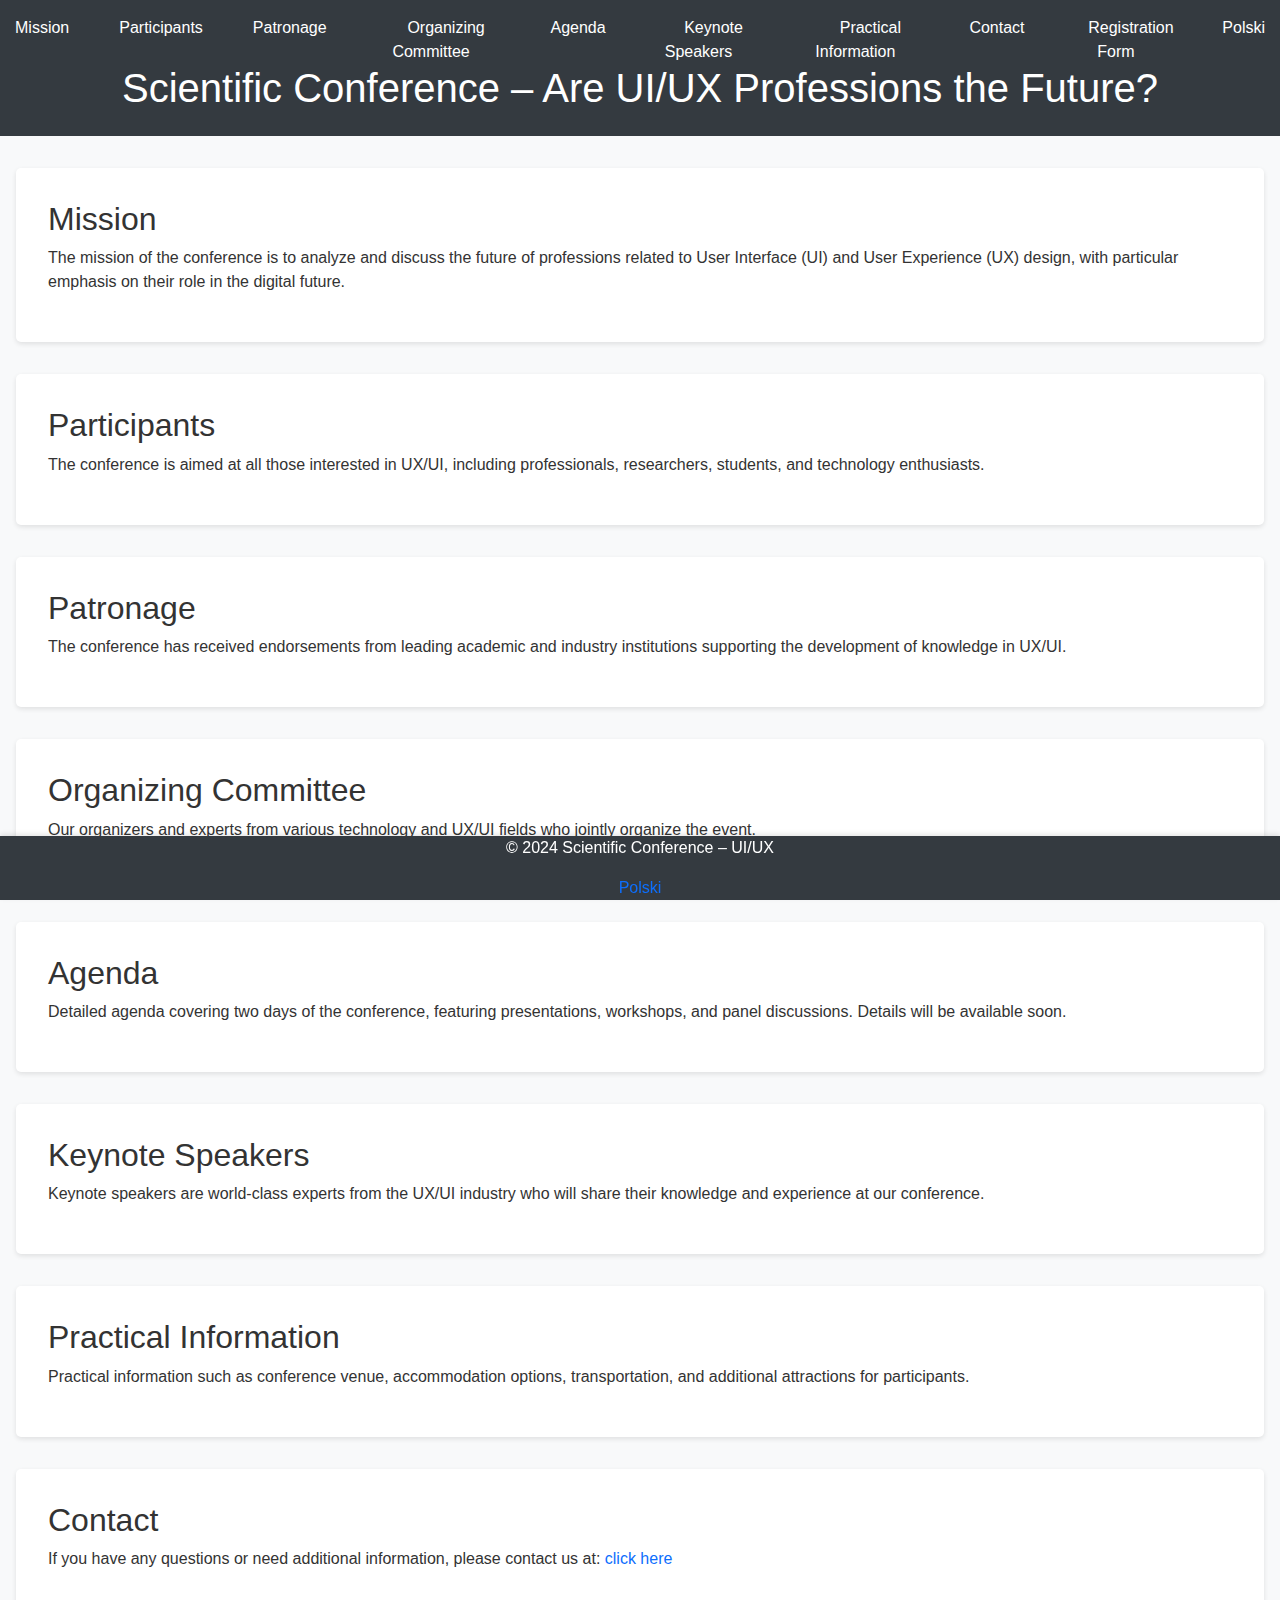
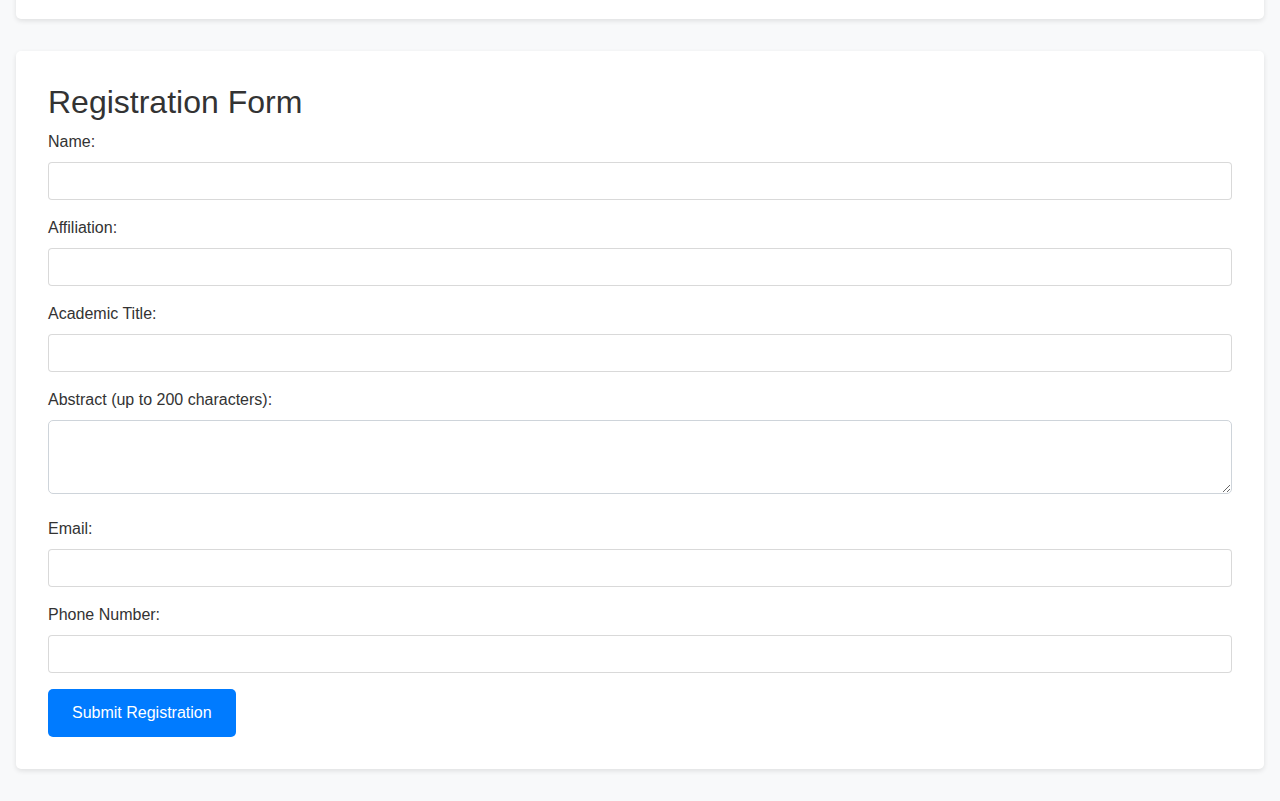
==== commit 325be426: "Uzupełnienie danych na stronie, dodanie kontaktu" ====
--- a/index-en.html
+++ b/index-en.html
@@ -1,4 +1,4 @@
-<!--Radosław Nawrot - Rad Naw Software Developer-->
+<!-- Radosław Nawrot - Rad Naw Software Developer -->
 
 <!DOCTYPE html>
 <html lang="en">
@@ -9,7 +9,6 @@
     <link rel="stylesheet" href="helix-assets/css/bootstrap.min.css">
     <link rel="stylesheet" href="helix-assets/css/template.css">
     <link rel="stylesheet" href="style.css">
-
 </head>
 <body>
     <header>
@@ -32,49 +31,49 @@
     
     <section id="mission">
         <h2>Mission</h2>
-        <p>Here you can put the description of the conference mission.</p>
+        <p>The mission of the conference is to analyze and discuss the future of professions related to User Interface (UI) and User Experience (UX) design, with particular emphasis on their role in the digital future.</p>
     </section>
     
     <section id="participants">
         <h2>Participants</h2>
-        <p>Here you can put information about the participants.</p>
+        <p>The conference is aimed at all those interested in UX/UI, including professionals, researchers, students, and technology enthusiasts.</p>
     </section>
     
     <section id="patronage">
         <h2>Patronage</h2>
-        <p>Here you can put information about the conference patronage.</p>
+        <p>The conference has received endorsements from leading academic and industry institutions supporting the development of knowledge in UX/UI.</p>
     </section>
     
     <section id="committee">
         <h2>Organizing Committee</h2>
-        <p>Here you can put information about the organizing committee.</p>
+        <p>Our organizers and experts from various technology and UX/UI fields who jointly organize the event.</p>
     </section>
     
     <section id="agenda">
         <h2>Agenda</h2>
-        <p>Here you can put the detailed agenda of the conference for two days.</p>
+        <p>Detailed agenda covering two days of the conference, featuring presentations, workshops, and panel discussions. Details will be available soon.</p>
     </section>
     
     <section id="speakers">
         <h2>Keynote Speakers</h2>
-        <p>Here you can put information about the keynote speakers.</p>
+        <p>Keynote speakers are world-class experts from the UX/UI industry who will share their knowledge and experience at our conference.</p>
     </section>
     
     <section id="info">
         <h2>Practical Information</h2>
-        <p>Here you can put practical information such as accommodations, transportation, etc.</p>
+        <p>Practical information such as conference venue, accommodation options, transportation, and additional attractions for participants.</p>
     </section>
     
     <section id="contact">
         <h2>Contact</h2>
-        <p>Here you can put the contact details of the conference organizers.</p>
+        <p>If you have any questions or need additional information, please contact us at: <a href="mailto:rnawrot704@gmailcom" target="_blank">click here</a></p>
     </section>
     
     <section id="registration">
         <h2>Registration Form</h2>
         <form id="registration-form" action="https://radnaw.pl/zapisz_zgloszenie.php" method="POST">
             <input type="hidden" name="_captcha" value="false">
-            <input type="hidden" name="_next" value="https://radnaw.pl/podziekowania.html">
+            <input type="hidden" name="_next" value="https://radnaw.pl/thank-you">
             <div>
                 <label for="name">Name:</label>
                 <input type="text" id="name" name="name" required>
@@ -104,27 +103,26 @@
     </section>
     
     <footer>
-        <p>&copy; 2024 Scientific Conference</p>
-        <a href="index.html">Polski</a>
+        <p>&copy; 2024 Scientific Conference – UI/UX</p>
+        <a href="index.html">Polski</a> <!-- Return to Polish version -->
     </footer>
 
-        <!-- Ładowanie plików JavaScript -->
-        <script src="helix-assets/js/jquery.min.js"></script>
-        <script src="helix-assets/js/bootstrap.bundle.min.js"></script>
-        <script src="script.js"></script>
-        <script>
-            // Skrypt do przełączania języków
-            document.addEventListener('DOMContentLoaded', function() {
-                const switchToEnglishLink = document.getElementById('switch-to-english');
-                
-                switchToEnglishLink.addEventListener('click', function(event) {
-                    event.preventDefault();
-                    // Zamień język na angielski
-                    document.documentElement.lang = 'en';
-                    window.location.href = 'index-en.html'; // Przeładuj stronę
-                });
+    <!-- Ładowanie plików JavaScript -->
+    <script src="helix-assets/js/jquery.min.js"></script>
+    <script src="helix-assets/js/bootstrap.bundle.min.js"></script>
+    <script>
+        // Skrypt do przełączania języków
+        document.addEventListener('DOMContentLoaded', function() {
+            const switchToEnglishLink = document.getElementById('switch-to-english');
+            
+            switchToEnglishLink.addEventListener('click', function(event) {
+                event.preventDefault();
+                // Zamień język na angielski
+                document.documentElement.lang = 'en';
+                window.location.href = 'index-en.html'; // Przeładuj stronę
             });
-        </script>
-        
+        });
+    </script>
+
 </body>
 </html>
--- a/style.css
+++ b/style.css
@@ -1,6 +1,5 @@
 /* Używanie stylów z Helix Ultimate */
 
-/* Globalne style */
 body {
     font-family: 'Roboto', Arial, sans-serif;
     background-color: #f8f9fa;
